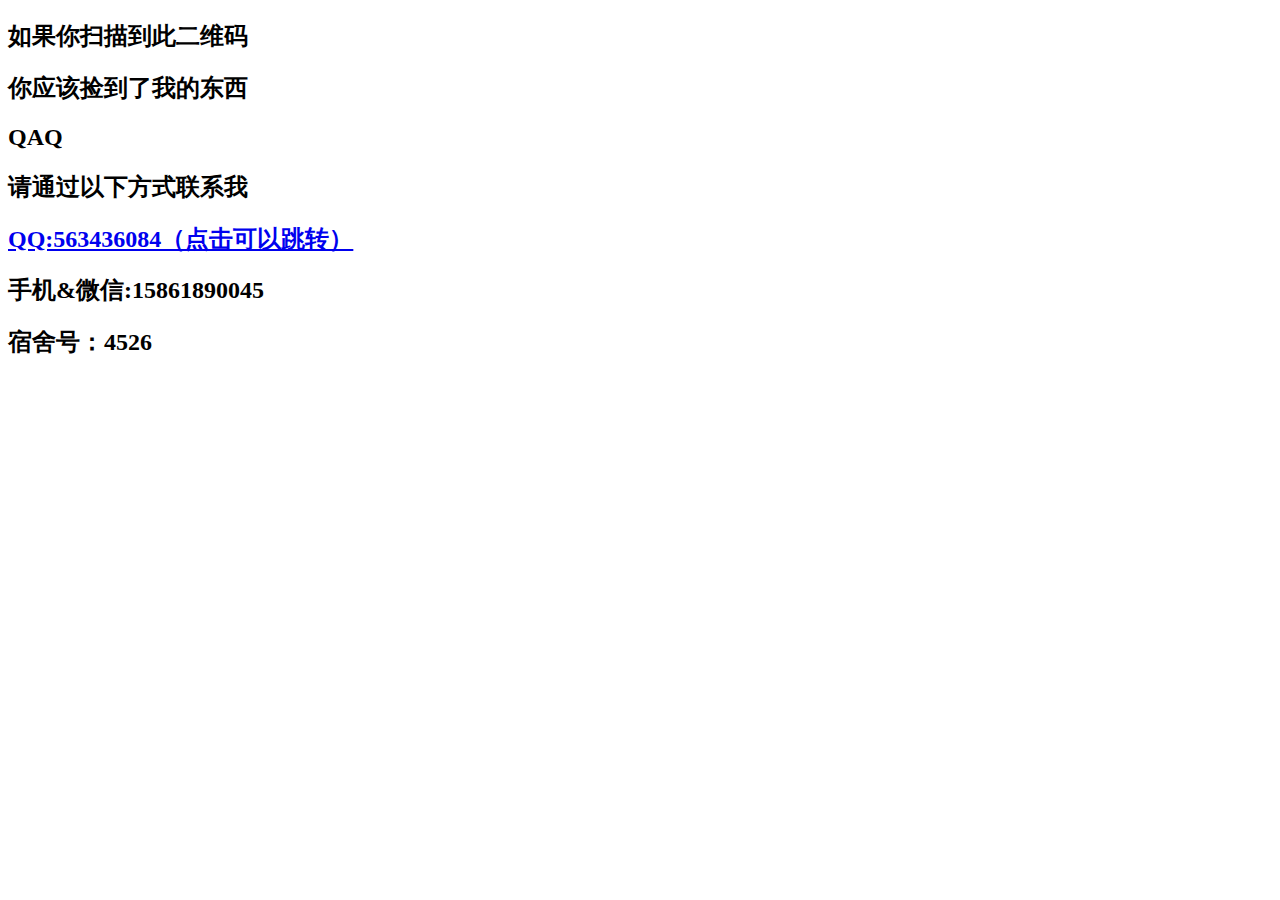
==== lost.html @ 89c96766 "Add files via upload" ====
<!doctype html>
<html>
<head>
<meta charset="utf-8">
<title>lost</title>


</head>

<body>
<h2>如果你扫描到此二维码</h2>
<h2>你应该捡到了我的东西</h2>
<h2>QAQ</h2>
<h2>请通过以下方式联系我</h2>
<h2><a href="http://wpa.qq.com/msgrd?v=3&uin=563436084&site=qq&menu=yes"  target="opentype">QQ:563436084（点击可以跳转）</a></h2><h2>手机&微信:15861890045</h2>
<h2>宿舍号：4526</h2>
</body>
</html>
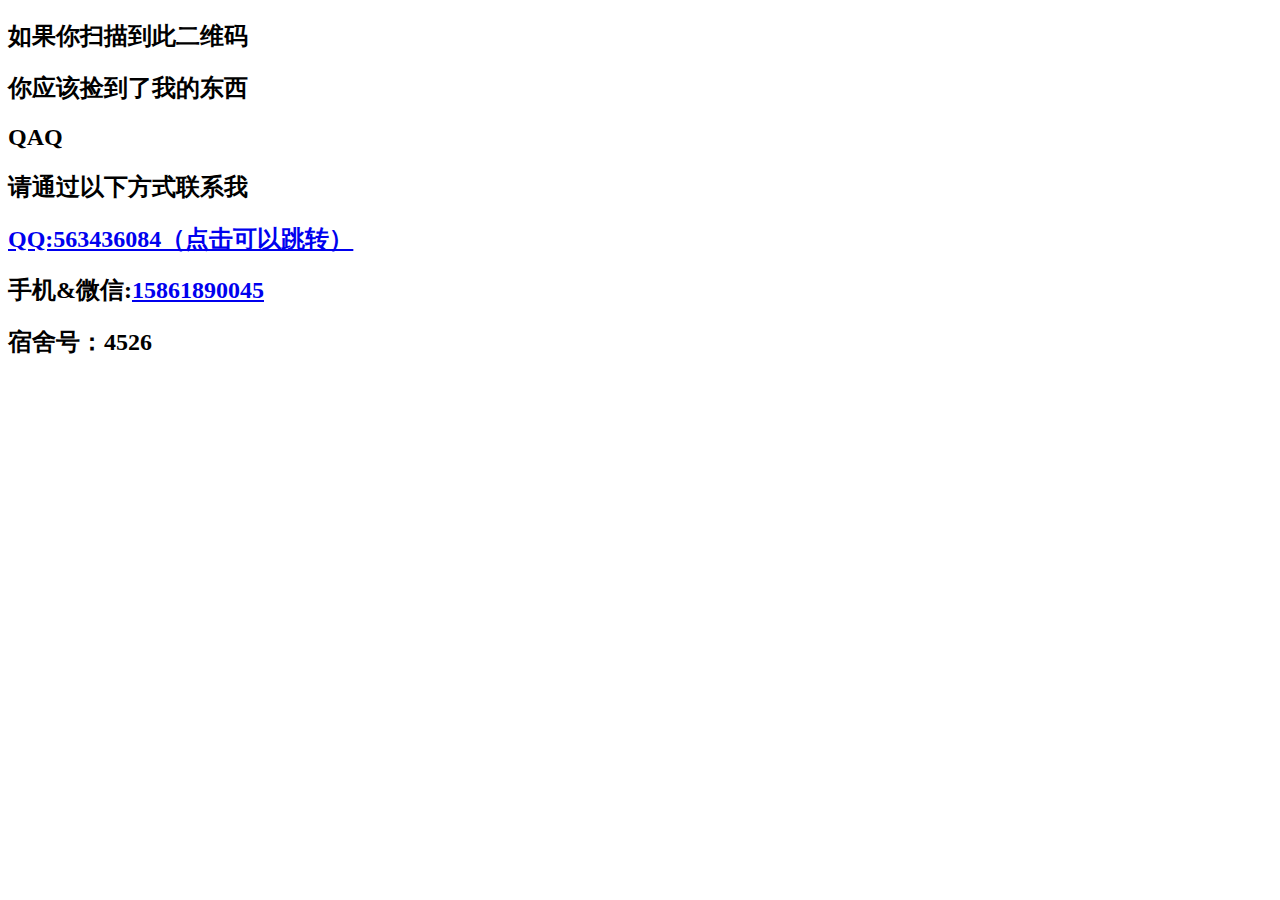
==== commit d6dd17a4: "Update lost.html" ====
--- a/lost.html
+++ b/lost.html
@@ -2,9 +2,9 @@
 <html>
 <head>
 <meta charset="utf-8">
-<title>lost</title>
+<title>失物の标签</title>
 
-
+<meta content="width=device-width, initial-scale=1.0, maximum-scale=1.0, user-scalable=0" name="viewport">
 </head>
 
 <body>
@@ -12,7 +12,8 @@
 <h2>你应该捡到了我的东西</h2>
 <h2>QAQ</h2>
 <h2>请通过以下方式联系我</h2>
-<h2><a href="http://wpa.qq.com/msgrd?v=3&uin=563436084&site=qq&menu=yes"  target="opentype">QQ:563436084（点击可以跳转）</a></h2><h2>手机&微信:15861890045</h2>
+<h2><a href="http://wpa.qq.com/msgrd?v=3&uin=563436084&site=qq&menu=yes"  target="opentype">QQ:563436084（点击可以跳转）</a></h2>
+<h2>手机&微信:<a href="tel:15861890045">15861890045</a></h2>
 <h2>宿舍号：4526</h2>
 </body>
 </html>
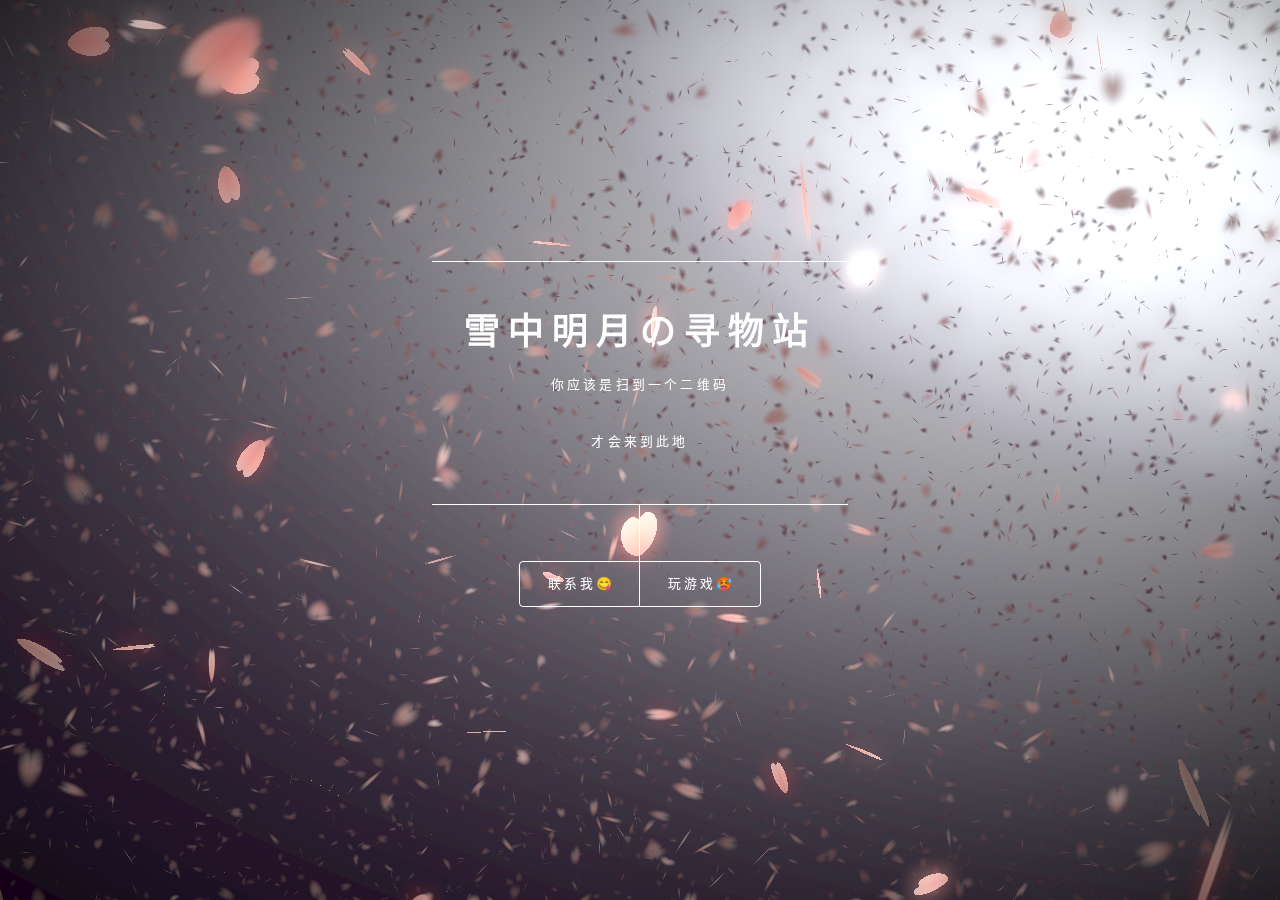
==== commit 50a5caf2: "Add files via upload" ====
--- a/lost.html
+++ b/lost.html
@@ -1,19 +1,1174 @@
-<!doctype html>
-<html>
-<head>
-<meta charset="utf-8">
-<title>失物の标签</title>
-
-<meta content="width=device-width, initial-scale=1.0, maximum-scale=1.0, user-scalable=0" name="viewport">
+<!DOCTYPE html>
+<html lang="zh-CN">
+<head><meta http-equiv="Content-Type" content="text/html; charset=UTF-8">
+    <title>雪中明月の寻物站</title>
+    <meta name="description" content="来看花">
+    
+    <meta http-equiv="content-language" content="zh-cn">
+    <link rel="shortcut icon" href="https://juzi.tg88.xyz/favicon.ico">
+    <meta name="viewport" content="width=device-width, initial-scale=1, user-scalable=no">
+    <link rel="stylesheet" href="./css/main.css">
+    <noscript>
+        <link rel="stylesheet" href="/assets/main/css/noscript.css"/>
+    </noscript>
 </head>
-
-<body>
-<h2>如果你扫描到此二维码</h2>
-<h2>你应该捡到了我的东西</h2>
-<h2>QAQ</h2>
-<h2>请通过以下方式联系我</h2>
-<h2><a href="http://wpa.qq.com/msgrd?v=3&uin=563436084&site=qq&menu=yes"  target="opentype">QQ:563436084（点击可以跳转）</a></h2>
-<h2>手机&微信:<a href="tel:15861890045">15861890045</a></h2>
-<h2>宿舍号：4526</h2>
-</body>
-</html>
+<body class="">
+<!-- Wrapper -->
+<div id="wrapper">
+    <!-- Header -->
+    <header id="header">
+        <div class="content">
+            <div class="inner">
+                <h1>雪中明月の寻物站</h1>
+                <p>你应该是扫到一个二维码</p>
+                <p>才会来到此地</p>
+            </div>
+        </div>
+        <nav class="use-middle">
+            <ul>
+                <li><a target="_blank" href="lost_2.html">联系我😋</a></li>
+                <li class="is-middle"><a target="_blank" href="https://paimon.xn--fiqz59cpva341l.ml/">玩游戏🥵</a></li>
+                            </ul>
+        </nav>
+    </header>
+    <!-- Footer -->
+    <footer id="footer">
+</div>
+<canvas id="sakura" style="z-index: 2;
+    position: fixed;
+    left: 0;
+    top: 0;
+    height: 100vh;
+    width: 100vw;" width="1536" height="714">
+</canvas>
+<!-- BG -->
+<!-- <div id="bg"> -->
+<!-- Scripts -->
+<script src="./js/jquery.min.js"></script>
+<script src="./js/browser.min.js"></script>
+<script src="./js/breakpoints.min.js"></script>
+<script src="./js/util.js"></script>
+<script src="./js/main.js"></script>
+<style>canvas {
+        padding: 0;
+        margin: 0;
+    }</style>
+<!-- sakura shader -->
+<script id="sakura_point_vsh" type="x-shader/x_vertex">
+uniform mat4 uProjection;
+uniform mat4 uModelview;
+uniform vec3 uResolution;
+uniform vec3 uOffset;
+uniform vec3 uDOF;  //x:focus distance, y:focus radius, z:max radius
+uniform vec3 uFade; //x:start distance, y:half distance, z:near fade start
+
+attribute vec3 aPosition;
+attribute vec3 aEuler;
+attribute vec2 aMisc; //x:size, y:fade
+
+varying vec3 pposition;
+varying float psize;
+varying float palpha;
+varying float pdist;
+
+//varying mat3 rotMat;
+varying vec3 normX;
+varying vec3 normY;
+varying vec3 normZ;
+varying vec3 normal;
+
+varying float diffuse;
+varying float specular;
+varying float rstop;
+varying float distancefade;
+
+void main(void) {
+    // Projection is based on vertical angle
+    vec4 pos = uModelview * vec4(aPosition + uOffset, 1.0);
+    gl_Position = uProjection * pos;
+    gl_PointSize = aMisc.x * uProjection[1][1] / -pos.z * uResolution.y * 0.5;
+
+    pposition = pos.xyz;
+    psize = aMisc.x;
+    pdist = length(pos.xyz);
+    palpha = smoothstep(0.0, 1.0, (pdist - 0.1) / uFade.z);
+
+    vec3 elrsn = sin(aEuler);
+    vec3 elrcs = cos(aEuler);
+    mat3 rotx = mat3(
+        1.0, 0.0, 0.0,
+        0.0, elrcs.x, elrsn.x,
+        0.0, -elrsn.x, elrcs.x
+    );
+    mat3 roty = mat3(
+        elrcs.y, 0.0, -elrsn.y,
+        0.0, 1.0, 0.0,
+        elrsn.y, 0.0, elrcs.y
+    );
+    mat3 rotz = mat3(
+        elrcs.z, elrsn.z, 0.0,
+        -elrsn.z, elrcs.z, 0.0,
+        0.0, 0.0, 1.0
+    );
+    mat3 rotmat = rotx * roty * rotz;
+    normal = rotmat[2];
+
+    mat3 trrotm = mat3(
+        rotmat[0][0], rotmat[1][0], rotmat[2][0],
+        rotmat[0][1], rotmat[1][1], rotmat[2][1],
+        rotmat[0][2], rotmat[1][2], rotmat[2][2]
+    );
+    normX = trrotm[0];
+    normY = trrotm[1];
+    normZ = trrotm[2];
+
+    const vec3 lit = vec3(0.6917144638660746, 0.6917144638660746, -0.20751433915982237);
+
+    float tmpdfs = dot(lit, normal);
+    if(tmpdfs < 0.0) {
+        normal = -normal;
+        tmpdfs = dot(lit, normal);
+    }
+    diffuse = 0.4 + tmpdfs;
+
+    vec3 eyev = normalize(-pos.xyz);
+    if(dot(eyev, normal) > 0.0) {
+        vec3 hv = normalize(eyev + lit);
+        specular = pow(max(dot(hv, normal), 0.0), 20.0);
+    }
+    else {
+        specular = 0.0;
+    }
+
+    rstop = clamp((abs(pdist - uDOF.x) - uDOF.y) / uDOF.z, 0.0, 1.0);
+    rstop = pow(rstop, 0.5);
+    //-0.69315 = ln(0.5)
+    distancefade = min(1.0, exp((uFade.x - pdist) * 0.69315 / uFade.y));
+}
+
+</script>
+<script id="sakura_point_fsh" type="x-shader/x_fragment">
+#ifdef GL_ES
+//precision mediump float;
+precision highp float;
+#endif
+
+uniform vec3 uDOF;  //x:focus distance, y:focus radius, z:max radius
+uniform vec3 uFade; //x:start distance, y:half distance, z:near fade start
+
+const vec3 fadeCol = vec3(0.08, 0.03, 0.06);
+
+varying vec3 pposition;
+varying float psize;
+varying float palpha;
+varying float pdist;
+
+//varying mat3 rotMat;
+varying vec3 normX;
+varying vec3 normY;
+varying vec3 normZ;
+varying vec3 normal;
+
+varying float diffuse;
+varying float specular;
+varying float rstop;
+varying float distancefade;
+
+float ellipse(vec2 p, vec2 o, vec2 r) {
+    vec2 lp = (p - o) / r;
+    return length(lp) - 1.0;
+}
+
+void main(void) {
+    vec3 p = vec3(gl_PointCoord - vec2(0.5, 0.5), 0.0) * 2.0;
+    vec3 d = vec3(0.0, 0.0, -1.0);
+    float nd = normZ.z; //dot(-normZ, d);
+    if(abs(nd) < 0.0001) discard;
+
+    float np = dot(normZ, p);
+    vec3 tp = p + d * np / nd;
+    vec2 coord = vec2(dot(normX, tp), dot(normY, tp));
+
+    //angle = 15 degree
+    const float flwrsn = 0.258819045102521;
+    const float flwrcs = 0.965925826289068;
+    mat2 flwrm = mat2(flwrcs, -flwrsn, flwrsn, flwrcs);
+    vec2 flwrp = vec2(abs(coord.x), coord.y) * flwrm;
+
+    float r;
+    if(flwrp.x < 0.0) {
+        r = ellipse(flwrp, vec2(0.065, 0.024) * 0.5, vec2(0.36, 0.96) * 0.5);
+    }
+    else {
+        r = ellipse(flwrp, vec2(0.065, 0.024) * 0.5, vec2(0.58, 0.96) * 0.5);
+    }
+
+    if(r > rstop) discard;
+
+    vec3 col = mix(vec3(1.0, 0.8, 0.75), vec3(1.0, 0.9, 0.87), r);
+    float grady = mix(0.0, 1.0, pow(coord.y * 0.5 + 0.5, 0.35));
+    col *= vec3(1.0, grady, grady);
+    col *= mix(0.8, 1.0, pow(abs(coord.x), 0.3));
+    col = col * diffuse + specular;
+
+    col = mix(fadeCol, col, distancefade);
+
+    float alpha = (rstop > 0.001)? (0.5 - r / (rstop * 2.0)) : 1.0;
+    alpha = smoothstep(0.0, 1.0, alpha) * palpha;
+
+    gl_FragColor = vec4(col * 0.5, alpha);
+}
+
+</script>
+<!-- effects -->
+<script id="fx_common_vsh" type="x-shader/x_vertex">
+uniform vec3 uResolution;
+attribute vec2 aPosition;
+
+varying vec2 texCoord;
+varying vec2 screenCoord;
+
+void main(void) {
+    gl_Position = vec4(aPosition, 0.0, 1.0);
+    texCoord = aPosition.xy * 0.5 + vec2(0.5, 0.5);
+    screenCoord = aPosition.xy * vec2(uResolution.z, 1.0);
+}
+</script>
+<script id="bg_fsh" type="x-shader/x_fragment">
+#ifdef GL_ES
+//precision mediump float;
+precision highp float;
+#endif
+
+uniform vec2 uTimes;
+
+varying vec2 texCoord;
+varying vec2 screenCoord;
+
+void main(void) {
+    vec3 col;
+    float c;
+    vec2 tmpv = texCoord * vec2(0.8, 1.0) - vec2(0.95, 1.0);
+    c = exp(-pow(length(tmpv) * 1.8, 2.0));
+    col = mix(vec3(0.02, 0.0, 0.03), vec3(0.96, 0.98, 1.0) * 1.5, c);
+    gl_FragColor = vec4(col * 0.5, 1.0);
+}
+</script>
+<script id="fx_brightbuf_fsh" type="x-shader/x_fragment">
+#ifdef GL_ES
+//precision mediump float;
+precision highp float;
+#endif
+uniform sampler2D uSrc;
+uniform vec2 uDelta;
+
+varying vec2 texCoord;
+varying vec2 screenCoord;
+
+void main(void) {
+    vec4 col = texture2D(uSrc, texCoord);
+    gl_FragColor = vec4(col.rgb * 2.0 - vec3(0.5), 1.0);
+}
+</script>
+<script id="fx_dirblur_r4_fsh" type="x-shader/x_fragment">
+#ifdef GL_ES
+//precision mediump float;
+precision highp float;
+#endif
+uniform sampler2D uSrc;
+uniform vec2 uDelta;
+uniform vec4 uBlurDir; //dir(x, y), stride(z, w)
+
+varying vec2 texCoord;
+varying vec2 screenCoord;
+
+void main(void) {
+    vec4 col = texture2D(uSrc, texCoord);
+    col = col + texture2D(uSrc, texCoord + uBlurDir.xy * uDelta);
+    col = col + texture2D(uSrc, texCoord - uBlurDir.xy * uDelta);
+    col = col + texture2D(uSrc, texCoord + (uBlurDir.xy + uBlurDir.zw) * uDelta);
+    col = col + texture2D(uSrc, texCoord - (uBlurDir.xy + uBlurDir.zw) * uDelta);
+    gl_FragColor = col / 5.0;
+}
+
+</script>
+<!-- effect fragment shader template -->
+<script id="fx_common_fsh" type="x-shader/x_fragment">
+#ifdef GL_ES
+//precision mediump float;
+precision highp float;
+#endif
+uniform sampler2D uSrc;
+uniform vec2 uDelta;
+
+varying vec2 texCoord;
+varying vec2 screenCoord;
+
+void main(void) {
+    gl_FragColor = texture2D(uSrc, texCoord);
+}
+</script>
+<!-- post processing -->
+<script id="pp_final_vsh" type="x-shader/x_vertex">
+uniform vec3 uResolution;
+attribute vec2 aPosition;
+varying vec2 texCoord;
+varying vec2 screenCoord;
+void main(void) {
+    gl_Position = vec4(aPosition, 0.0, 1.0);
+    texCoord = aPosition.xy * 0.5 + vec2(0.5, 0.5);
+    screenCoord = aPosition.xy * vec2(uResolution.z, 1.0);
+}
+</script>
+<script id="pp_final_fsh" type="x-shader/x_fragment">
+#ifdef GL_ES
+//precision mediump float;
+precision highp float;
+#endif
+uniform sampler2D uSrc;
+uniform sampler2D uBloom;
+uniform vec2 uDelta;
+varying vec2 texCoord;
+varying vec2 screenCoord;
+void main(void) {
+    vec4 srccol = texture2D(uSrc, texCoord) * 2.0;
+    vec4 bloomcol = texture2D(uBloom, texCoord);
+    vec4 col;
+    col = srccol + bloomcol * (vec4(1.0) + srccol);
+    col *= smoothstep(1.0, 0.0, pow(length((texCoord - vec2(0.5)) * 2.0), 1.2) * 0.5);
+    col = pow(col, vec4(0.45454545454545)); //(1.0 / 2.2)
+
+    gl_FragColor = vec4(col.rgb, 1.0);
+    gl_FragColor.a = 1.0;
+}
+</script>
+<script>
+    $(function () {
+        $.ajax({
+            url: "https://v1.hitokoto.cn/?encode=json",
+            success: function (data) {
+                $('#hitokoto').text(data.hitokoto);
+            }
+        });
+    });
+
+    // Utilities
+    var Vector3 = {};
+    var Matrix44 = {};
+    Vector3.create = function (x, y, z) {
+        return {'x': x, 'y': y, 'z': z};
+    };
+    Vector3.dot = function (v0, v1) {
+        return v0.x * v1.x + v0.y * v1.y + v0.z * v1.z;
+    };
+    Vector3.cross = function (v, v0, v1) {
+        v.x = v0.y * v1.z - v0.z * v1.y;
+        v.y = v0.z * v1.x - v0.x * v1.z;
+        v.z = v0.x * v1.y - v0.y * v1.x;
+    };
+    Vector3.normalize = function (v) {
+        var l = v.x * v.x + v.y * v.y + v.z * v.z;
+        if (l > 0.00001) {
+            l = 1.0 / Math.sqrt(l);
+            v.x *= l;
+            v.y *= l;
+            v.z *= l;
+        }
+    };
+    Vector3.arrayForm = function (v) {
+        if (v.array) {
+            v.array[0] = v.x;
+            v.array[1] = v.y;
+            v.array[2] = v.z;
+        } else {
+            v.array = new Float32Array([v.x, v.y, v.z]);
+        }
+        return v.array;
+    };
+    Matrix44.createIdentity = function () {
+        return new Float32Array([1.0, 0.0, 0.0, 0.0, 0.0, 1.0, 0.0, 0.0, 0.0, 0.0, 1.0, 0.0, 0.0, 0.0, 0.0, 1.0]);
+    };
+    Matrix44.loadProjection = function (m, aspect, vdeg, near, far) {
+        var h = near * Math.tan(vdeg * Math.PI / 180.0 * 0.5) * 2.0;
+        var w = h * aspect;
+
+        m[0] = 2.0 * near / w;
+        m[1] = 0.0;
+        m[2] = 0.0;
+        m[3] = 0.0;
+
+        m[4] = 0.0;
+        m[5] = 2.0 * near / h;
+        m[6] = 0.0;
+        m[7] = 0.0;
+
+        m[8] = 0.0;
+        m[9] = 0.0;
+        m[10] = -(far + near) / (far - near);
+        m[11] = -1.0;
+
+        m[12] = 0.0;
+        m[13] = 0.0;
+        m[14] = -2.0 * far * near / (far - near);
+        m[15] = 0.0;
+    };
+    Matrix44.loadLookAt = function (m, vpos, vlook, vup) {
+        var frontv = Vector3.create(vpos.x - vlook.x, vpos.y - vlook.y, vpos.z - vlook.z);
+        Vector3.normalize(frontv);
+        var sidev = Vector3.create(1.0, 0.0, 0.0);
+        Vector3.cross(sidev, vup, frontv);
+        Vector3.normalize(sidev);
+        var topv = Vector3.create(1.0, 0.0, 0.0);
+        Vector3.cross(topv, frontv, sidev);
+        Vector3.normalize(topv);
+
+        m[0] = sidev.x;
+        m[1] = topv.x;
+        m[2] = frontv.x;
+        m[3] = 0.0;
+
+        m[4] = sidev.y;
+        m[5] = topv.y;
+        m[6] = frontv.y;
+        m[7] = 0.0;
+
+        m[8] = sidev.z;
+        m[9] = topv.z;
+        m[10] = frontv.z;
+        m[11] = 0.0;
+
+        m[12] = -(vpos.x * m[0] + vpos.y * m[4] + vpos.z * m[8]);
+        m[13] = -(vpos.x * m[1] + vpos.y * m[5] + vpos.z * m[9]);
+        m[14] = -(vpos.x * m[2] + vpos.y * m[6] + vpos.z * m[10]);
+        m[15] = 1.0;
+    };
+
+    //
+    var timeInfo = {
+        'start': 0, 'prev': 0, // Date
+        'delta': 0, 'elapsed': 0 // Number(sec)
+    };
+
+    //
+    var gl;
+    var renderSpec = {
+        'width': 0,
+        'height': 0,
+        'aspect': 1,
+        'array': new Float32Array(3),
+        'halfWidth': 0,
+        'halfHeight': 0,
+        'halfArray': new Float32Array(3)
+        // and some render targets. see setViewport()
+    };
+    renderSpec.setSize = function (w, h) {
+        renderSpec.width = w;
+        renderSpec.height = h;
+        renderSpec.aspect = renderSpec.width / renderSpec.height;
+        renderSpec.array[0] = renderSpec.width;
+        renderSpec.array[1] = renderSpec.height;
+        renderSpec.array[2] = renderSpec.aspect;
+
+        renderSpec.halfWidth = Math.floor(w / 2);
+        renderSpec.halfHeight = Math.floor(h / 2);
+        renderSpec.halfArray[0] = renderSpec.halfWidth;
+        renderSpec.halfArray[1] = renderSpec.halfHeight;
+        renderSpec.halfArray[2] = renderSpec.halfWidth / renderSpec.halfHeight;
+    };
+
+    function deleteRenderTarget(rt) {
+        gl.deleteFramebuffer(rt.frameBuffer);
+        gl.deleteRenderbuffer(rt.renderBuffer);
+        gl.deleteTexture(rt.texture);
+    }
+
+    function createRenderTarget(w, h) {
+        var ret = {
+            'width': w,
+            'height': h,
+            'sizeArray': new Float32Array([w, h, w / h]),
+            'dtxArray': new Float32Array([1.0 / w, 1.0 / h])
+        };
+        ret.frameBuffer = gl.createFramebuffer();
+        ret.renderBuffer = gl.createRenderbuffer();
+        ret.texture = gl.createTexture();
+
+        gl.bindTexture(gl.TEXTURE_2D, ret.texture);
+        gl.texImage2D(gl.TEXTURE_2D, 0, gl.RGBA, w, h, 0, gl.RGBA, gl.UNSIGNED_BYTE, null);
+        gl.texParameteri(gl.TEXTURE_2D, gl.TEXTURE_WRAP_S, gl.CLAMP_TO_EDGE);
+        gl.texParameteri(gl.TEXTURE_2D, gl.TEXTURE_WRAP_T, gl.CLAMP_TO_EDGE);
+        gl.texParameteri(gl.TEXTURE_2D, gl.TEXTURE_MAG_FILTER, gl.LINEAR);
+        gl.texParameteri(gl.TEXTURE_2D, gl.TEXTURE_MIN_FILTER, gl.LINEAR);
+
+        gl.bindFramebuffer(gl.FRAMEBUFFER, ret.frameBuffer);
+        gl.framebufferTexture2D(gl.FRAMEBUFFER, gl.COLOR_ATTACHMENT0, gl.TEXTURE_2D, ret.texture, 0);
+
+        gl.bindRenderbuffer(gl.RENDERBUFFER, ret.renderBuffer);
+        gl.renderbufferStorage(gl.RENDERBUFFER, gl.DEPTH_COMPONENT16, w, h);
+        gl.framebufferRenderbuffer(gl.FRAMEBUFFER, gl.DEPTH_ATTACHMENT, gl.RENDERBUFFER, ret.renderBuffer);
+
+        gl.bindTexture(gl.TEXTURE_2D, null);
+        gl.bindRenderbuffer(gl.RENDERBUFFER, null);
+        gl.bindFramebuffer(gl.FRAMEBUFFER, null);
+
+        return ret;
+    }
+
+    function compileShader(shtype, shsrc) {
+        var retsh = gl.createShader(shtype);
+
+        gl.shaderSource(retsh, shsrc);
+        gl.compileShader(retsh);
+
+        if (!gl.getShaderParameter(retsh, gl.COMPILE_STATUS)) {
+            var errlog = gl.getShaderInfoLog(retsh);
+            gl.deleteShader(retsh);
+            console.error(errlog);
+            return null;
+        }
+        return retsh;
+    }
+
+    function createShader(vtxsrc, frgsrc, uniformlist, attrlist) {
+        var vsh = compileShader(gl.VERTEX_SHADER, vtxsrc);
+        var fsh = compileShader(gl.FRAGMENT_SHADER, frgsrc);
+
+        if (vsh == null || fsh == null) {
+            return null;
+        }
+
+        var prog = gl.createProgram();
+        gl.attachShader(prog, vsh);
+        gl.attachShader(prog, fsh);
+
+        gl.deleteShader(vsh);
+        gl.deleteShader(fsh);
+
+        gl.linkProgram(prog);
+        if (!gl.getProgramParameter(prog, gl.LINK_STATUS)) {
+            var errlog = gl.getProgramInfoLog(prog);
+            console.error(errlog);
+            return null;
+        }
+
+        if (uniformlist) {
+            prog.uniforms = {};
+            for (var i = 0; i < uniformlist.length; i++) {
+                prog.uniforms[uniformlist[i]] = gl.getUniformLocation(prog, uniformlist[i]);
+            }
+        }
+
+        if (attrlist) {
+            prog.attributes = {};
+            for (var i = 0; i < attrlist.length; i++) {
+                var attr = attrlist[i];
+                prog.attributes[attr] = gl.getAttribLocation(prog, attr);
+            }
+        }
+
+        return prog;
+    }
+
+    function useShader(prog) {
+        gl.useProgram(prog);
+        for (var attr in prog.attributes) {
+            gl.enableVertexAttribArray(prog.attributes[attr]);
+            ;
+        }
+    }
+
+    function unuseShader(prog) {
+        for (var attr in prog.attributes) {
+            gl.disableVertexAttribArray(prog.attributes[attr]);
+            ;
+        }
+        gl.useProgram(null);
+    }
+
+    /////
+    var projection = {
+        'angle': 60,
+        'nearfar': new Float32Array([0.1, 100.0]),
+        'matrix': Matrix44.createIdentity()
+    };
+    var camera = {
+        'position': Vector3.create(0, 0, 100),
+        'lookat': Vector3.create(0, 0, 0),
+        'up': Vector3.create(0, 1, 0),
+        'dof': Vector3.create(10.0, 4.0, 8.0),
+        'matrix': Matrix44.createIdentity()
+    };
+
+    var pointFlower = {};
+    var meshFlower = {};
+    var sceneStandBy = false;
+
+    var BlossomParticle = function () {
+        this.velocity = new Array(3);
+        this.rotation = new Array(3);
+        this.position = new Array(3);
+        this.euler = new Array(3);
+        this.size = 1.0;
+        this.alpha = 1.0;
+        this.zkey = 0.0;
+    };
+
+    BlossomParticle.prototype.setVelocity = function (vx, vy, vz) {
+        this.velocity[0] = vx;
+        this.velocity[1] = vy;
+        this.velocity[2] = vz;
+    };
+
+    BlossomParticle.prototype.setRotation = function (rx, ry, rz) {
+        this.rotation[0] = rx;
+        this.rotation[1] = ry;
+        this.rotation[2] = rz;
+    };
+
+    BlossomParticle.prototype.setPosition = function (nx, ny, nz) {
+        this.position[0] = nx;
+        this.position[1] = ny;
+        this.position[2] = nz;
+    };
+
+    BlossomParticle.prototype.setEulerAngles = function (rx, ry, rz) {
+        this.euler[0] = rx;
+        this.euler[1] = ry;
+        this.euler[2] = rz;
+    };
+
+    BlossomParticle.prototype.setSize = function (s) {
+        this.size = s;
+    };
+
+    BlossomParticle.prototype.update = function (dt, et) {
+        this.position[0] += this.velocity[0] * dt;
+        this.position[1] += this.velocity[1] * dt;
+        this.position[2] += this.velocity[2] * dt;
+
+        this.euler[0] += this.rotation[0] * dt;
+        this.euler[1] += this.rotation[1] * dt;
+        this.euler[2] += this.rotation[2] * dt;
+    };
+
+    function createPointFlowers() {
+        // get point sizes
+        var prm = gl.getParameter(gl.ALIASED_POINT_SIZE_RANGE);
+        renderSpec.pointSize = {'min': prm[0], 'max': prm[1]};
+
+        var vtxsrc = document.getElementById("sakura_point_vsh").textContent;
+        var frgsrc = document.getElementById("sakura_point_fsh").textContent;
+
+        pointFlower.program = createShader(
+            vtxsrc, frgsrc,
+            ['uProjection', 'uModelview', 'uResolution', 'uOffset', 'uDOF', 'uFade'],
+            ['aPosition', 'aEuler', 'aMisc']
+        );
+
+        useShader(pointFlower.program);
+        pointFlower.offset = new Float32Array([0.0, 0.0, 0.0]);
+        pointFlower.fader = Vector3.create(0.0, 10.0, 0.0);
+
+        // paramerters: velocity[3], rotate[3]
+        pointFlower.numFlowers = 1600;
+        pointFlower.particles = new Array(pointFlower.numFlowers);
+        // vertex attributes {position[3], euler_xyz[3], size[1]}
+        pointFlower.dataArray = new Float32Array(pointFlower.numFlowers * (3 + 3 + 2));
+        pointFlower.positionArrayOffset = 0;
+        pointFlower.eulerArrayOffset = pointFlower.numFlowers * 3;
+        pointFlower.miscArrayOffset = pointFlower.numFlowers * 6;
+
+        pointFlower.buffer = gl.createBuffer();
+        gl.bindBuffer(gl.ARRAY_BUFFER, pointFlower.buffer);
+        gl.bufferData(gl.ARRAY_BUFFER, pointFlower.dataArray, gl.DYNAMIC_DRAW);
+        gl.bindBuffer(gl.ARRAY_BUFFER, null);
+
+        unuseShader(pointFlower.program);
+
+        for (var i = 0; i < pointFlower.numFlowers; i++) {
+            pointFlower.particles[i] = new BlossomParticle();
+        }
+    }
+
+    function initPointFlowers() {
+        //area
+        pointFlower.area = Vector3.create(20.0, 20.0, 20.0);
+        pointFlower.area.x = pointFlower.area.y * renderSpec.aspect;
+
+        pointFlower.fader.x = 10.0; //env fade start
+        pointFlower.fader.y = pointFlower.area.z; //env fade half
+        pointFlower.fader.z = 0.1;  //near fade start
+
+        //particles
+        var PI2 = Math.PI * 2.0;
+        var tmpv3 = Vector3.create(0, 0, 0);
+        var tmpv = 0;
+        var symmetryrand = function () {
+            return (Math.random() * 2.0 - 1.0);
+        };
+        for (var i = 0; i < pointFlower.numFlowers; i++) {
+            var tmpprtcl = pointFlower.particles[i];
+
+            //velocity
+            tmpv3.x = symmetryrand() * 0.3 + 0.8;
+            tmpv3.y = symmetryrand() * 0.2 - 1.0;
+            tmpv3.z = symmetryrand() * 0.3 + 0.5;
+            Vector3.normalize(tmpv3);
+            tmpv = 2.0 + Math.random() * 1.0;
+            tmpprtcl.setVelocity(tmpv3.x * tmpv, tmpv3.y * tmpv, tmpv3.z * tmpv);
+
+            //rotation
+            tmpprtcl.setRotation(
+                symmetryrand() * PI2 * 0.5,
+                symmetryrand() * PI2 * 0.5,
+                symmetryrand() * PI2 * 0.5
+            );
+
+            //position
+            tmpprtcl.setPosition(
+                symmetryrand() * pointFlower.area.x,
+                symmetryrand() * pointFlower.area.y,
+                symmetryrand() * pointFlower.area.z
+            );
+
+            //euler
+            tmpprtcl.setEulerAngles(
+                Math.random() * Math.PI * 2.0,
+                Math.random() * Math.PI * 2.0,
+                Math.random() * Math.PI * 2.0
+            );
+
+            //size
+            tmpprtcl.setSize(0.9 + Math.random() * 0.1);
+        }
+    }
+
+    function renderPointFlowers() {
+        //update
+        var PI2 = Math.PI * 2.0;
+        var limit = [pointFlower.area.x, pointFlower.area.y, pointFlower.area.z];
+        var repeatPos = function (prt, cmp, limit) {
+            if (Math.abs(prt.position[cmp]) - prt.size * 0.5 > limit) {
+                //out of area
+                if (prt.position[cmp] > 0) {
+                    prt.position[cmp] -= limit * 2.0;
+                } else {
+                    prt.position[cmp] += limit * 2.0;
+                }
+            }
+        };
+        var repeatEuler = function (prt, cmp) {
+            prt.euler[cmp] = prt.euler[cmp] % PI2;
+            if (prt.euler[cmp] < 0.0) {
+                prt.euler[cmp] += PI2;
+            }
+        };
+
+        for (var i = 0; i < pointFlower.numFlowers; i++) {
+            var prtcl = pointFlower.particles[i];
+            prtcl.update(timeInfo.delta, timeInfo.elapsed);
+            repeatPos(prtcl, 0, pointFlower.area.x);
+            repeatPos(prtcl, 1, pointFlower.area.y);
+            repeatPos(prtcl, 2, pointFlower.area.z);
+            repeatEuler(prtcl, 0);
+            repeatEuler(prtcl, 1);
+            repeatEuler(prtcl, 2);
+
+            prtcl.alpha = 1.0;//(pointFlower.area.z - prtcl.position[2]) * 0.5;
+
+            prtcl.zkey = (camera.matrix[2] * prtcl.position[0]
+                + camera.matrix[6] * prtcl.position[1]
+                + camera.matrix[10] * prtcl.position[2]
+                + camera.matrix[14]);
+        }
+
+        // sort
+        pointFlower.particles.sort(function (p0, p1) {
+            return p0.zkey - p1.zkey;
+        });
+
+        // update data
+        var ipos = pointFlower.positionArrayOffset;
+        var ieuler = pointFlower.eulerArrayOffset;
+        var imisc = pointFlower.miscArrayOffset;
+        for (var i = 0; i < pointFlower.numFlowers; i++) {
+            var prtcl = pointFlower.particles[i];
+            pointFlower.dataArray[ipos] = prtcl.position[0];
+            pointFlower.dataArray[ipos + 1] = prtcl.position[1];
+            pointFlower.dataArray[ipos + 2] = prtcl.position[2];
+            ipos += 3;
+            pointFlower.dataArray[ieuler] = prtcl.euler[0];
+            pointFlower.dataArray[ieuler + 1] = prtcl.euler[1];
+            pointFlower.dataArray[ieuler + 2] = prtcl.euler[2];
+            ieuler += 3;
+            pointFlower.dataArray[imisc] = prtcl.size;
+            pointFlower.dataArray[imisc + 1] = prtcl.alpha;
+            imisc += 2;
+        }
+
+        //draw
+        gl.enable(gl.BLEND);
+        //gl.disable(gl.DEPTH_TEST);
+        gl.blendFunc(gl.SRC_ALPHA, gl.ONE_MINUS_SRC_ALPHA);
+
+        var prog = pointFlower.program;
+        useShader(prog);
+
+        gl.uniformMatrix4fv(prog.uniforms.uProjection, false, projection.matrix);
+        gl.uniformMatrix4fv(prog.uniforms.uModelview, false, camera.matrix);
+        gl.uniform3fv(prog.uniforms.uResolution, renderSpec.array);
+        gl.uniform3fv(prog.uniforms.uDOF, Vector3.arrayForm(camera.dof));
+        gl.uniform3fv(prog.uniforms.uFade, Vector3.arrayForm(pointFlower.fader));
+
+        gl.bindBuffer(gl.ARRAY_BUFFER, pointFlower.buffer);
+        gl.bufferData(gl.ARRAY_BUFFER, pointFlower.dataArray, gl.DYNAMIC_DRAW);
+
+        gl.vertexAttribPointer(prog.attributes.aPosition, 3, gl.FLOAT, false, 0, pointFlower.positionArrayOffset * Float32Array.BYTES_PER_ELEMENT);
+        gl.vertexAttribPointer(prog.attributes.aEuler, 3, gl.FLOAT, false, 0, pointFlower.eulerArrayOffset * Float32Array.BYTES_PER_ELEMENT);
+        gl.vertexAttribPointer(prog.attributes.aMisc, 2, gl.FLOAT, false, 0, pointFlower.miscArrayOffset * Float32Array.BYTES_PER_ELEMENT);
+
+        // doubler
+        for (var i = 1; i < 2; i++) {
+            var zpos = i * -2.0;
+            pointFlower.offset[0] = pointFlower.area.x * -1.0;
+            pointFlower.offset[1] = pointFlower.area.y * -1.0;
+            pointFlower.offset[2] = pointFlower.area.z * zpos;
+            gl.uniform3fv(prog.uniforms.uOffset, pointFlower.offset);
+            gl.drawArrays(gl.POINT, 0, pointFlower.numFlowers);
+
+            pointFlower.offset[0] = pointFlower.area.x * -1.0;
+            pointFlower.offset[1] = pointFlower.area.y * 1.0;
+            pointFlower.offset[2] = pointFlower.area.z * zpos;
+            gl.uniform3fv(prog.uniforms.uOffset, pointFlower.offset);
+            gl.drawArrays(gl.POINT, 0, pointFlower.numFlowers);
+
+            pointFlower.offset[0] = pointFlower.area.x * 1.0;
+            pointFlower.offset[1] = pointFlower.area.y * -1.0;
+            pointFlower.offset[2] = pointFlower.area.z * zpos;
+            gl.uniform3fv(prog.uniforms.uOffset, pointFlower.offset);
+            gl.drawArrays(gl.POINT, 0, pointFlower.numFlowers);
+
+            pointFlower.offset[0] = pointFlower.area.x * 1.0;
+            pointFlower.offset[1] = pointFlower.area.y * 1.0;
+            pointFlower.offset[2] = pointFlower.area.z * zpos;
+            gl.uniform3fv(prog.uniforms.uOffset, pointFlower.offset);
+            gl.drawArrays(gl.POINT, 0, pointFlower.numFlowers);
+        }
+
+        //main
+        pointFlower.offset[0] = 0.0;
+        pointFlower.offset[1] = 0.0;
+        pointFlower.offset[2] = 0.0;
+        gl.uniform3fv(prog.uniforms.uOffset, pointFlower.offset);
+        gl.drawArrays(gl.POINT, 0, pointFlower.numFlowers);
+
+        gl.bindBuffer(gl.ARRAY_BUFFER, null);
+        unuseShader(prog);
+
+        gl.enable(gl.DEPTH_TEST);
+        gl.disable(gl.BLEND);
+    }
+
+    // effects
+    //common util
+    function createEffectProgram(vtxsrc, frgsrc, exunifs, exattrs) {
+        var ret = {};
+        var unifs = ['uResolution', 'uSrc', 'uDelta'];
+        if (exunifs) {
+            unifs = unifs.concat(exunifs);
+        }
+        var attrs = ['aPosition'];
+        if (exattrs) {
+            attrs = attrs.concat(exattrs);
+        }
+
+        ret.program = createShader(vtxsrc, frgsrc, unifs, attrs);
+        useShader(ret.program);
+
+        ret.dataArray = new Float32Array([
+            -1.0, -1.0,
+            1.0, -1.0,
+            -1.0, 1.0,
+            1.0, 1.0
+        ]);
+        ret.buffer = gl.createBuffer();
+        gl.bindBuffer(gl.ARRAY_BUFFER, ret.buffer);
+        gl.bufferData(gl.ARRAY_BUFFER, ret.dataArray, gl.STATIC_DRAW);
+
+        gl.bindBuffer(gl.ARRAY_BUFFER, null);
+        unuseShader(ret.program);
+
+        return ret;
+    }
+
+    // basic usage
+    // useEffect(prog, srctex({'texture':texid, 'dtxArray':(f32)[dtx, dty]})); //basic initialize
+    // gl.uniform**(...); //additional uniforms
+    // drawEffect()
+    // unuseEffect(prog)
+    // TEXTURE0 makes src
+    function useEffect(fxobj, srctex) {
+        var prog = fxobj.program;
+        useShader(prog);
+        gl.uniform3fv(prog.uniforms.uResolution, renderSpec.array);
+
+        if (srctex != null) {
+            gl.uniform2fv(prog.uniforms.uDelta, srctex.dtxArray);
+            gl.uniform1i(prog.uniforms.uSrc, 0);
+
+            gl.activeTexture(gl.TEXTURE0);
+            gl.bindTexture(gl.TEXTURE_2D, srctex.texture);
+        }
+    }
+
+    function drawEffect(fxobj) {
+        gl.bindBuffer(gl.ARRAY_BUFFER, fxobj.buffer);
+        gl.vertexAttribPointer(fxobj.program.attributes.aPosition, 2, gl.FLOAT, false, 0, 0);
+        gl.drawArrays(gl.TRIANGLE_STRIP, 0, 4);
+    }
+
+    function unuseEffect(fxobj) {
+        unuseShader(fxobj.program);
+    }
+
+    var effectLib = {};
+
+    function createEffectLib() {
+
+        var vtxsrc, frgsrc;
+        //common
+        var cmnvtxsrc = document.getElementById("fx_common_vsh").textContent;
+
+        //background
+        frgsrc = document.getElementById("bg_fsh").textContent;
+        effectLib.sceneBg = createEffectProgram(cmnvtxsrc, frgsrc, ['uTimes'], null);
+
+        // make brightpixels buffer
+        frgsrc = document.getElementById("fx_brightbuf_fsh").textContent;
+        effectLib.mkBrightBuf = createEffectProgram(cmnvtxsrc, frgsrc, null, null);
+
+        // direction blur
+        frgsrc = document.getElementById("fx_dirblur_r4_fsh").textContent;
+        effectLib.dirBlur = createEffectProgram(cmnvtxsrc, frgsrc, ['uBlurDir'], null);
+
+        //final composite
+        vtxsrc = document.getElementById("pp_final_vsh").textContent;
+        frgsrc = document.getElementById("pp_final_fsh").textContent;
+        effectLib.finalComp = createEffectProgram(vtxsrc, frgsrc, ['uBloom'], null);
+    }
+
+    // background
+    function createBackground() {
+        //console.log("create background");
+    }
+
+    function initBackground() {
+        //console.log("init background");
+    }
+
+    function renderBackground() {
+        gl.disable(gl.DEPTH_TEST);
+
+        useEffect(effectLib.sceneBg, null);
+        gl.uniform2f(effectLib.sceneBg.program.uniforms.uTimes, timeInfo.elapsed, timeInfo.delta);
+        drawEffect(effectLib.sceneBg);
+        unuseEffect(effectLib.sceneBg);
+
+        gl.enable(gl.DEPTH_TEST);
+    }
+
+    // post process
+    var postProcess = {};
+
+    function createPostProcess() {
+        //console.log("create post process");
+    }
+
+    function initPostProcess() {
+        //console.log("init post process");
+    }
+
+    function renderPostProcess() {
+        gl.enable(gl.TEXTURE_2D);
+        gl.disable(gl.DEPTH_TEST);
+        var bindRT = function (rt, isclear) {
+            gl.bindFramebuffer(gl.FRAMEBUFFER, rt.frameBuffer);
+            gl.viewport(0, 0, rt.width, rt.height);
+            if (isclear) {
+                gl.clearColor(0, 0, 0, 0);
+                gl.clear(gl.COLOR_BUFFER_BIT | gl.DEPTH_BUFFER_BIT);
+            }
+        };
+
+        //make bright buff
+        bindRT(renderSpec.wHalfRT0, true);
+        useEffect(effectLib.mkBrightBuf, renderSpec.mainRT);
+        drawEffect(effectLib.mkBrightBuf);
+        unuseEffect(effectLib.mkBrightBuf);
+
+        // make bloom
+        for (var i = 0; i < 2; i++) {
+            var p = 1.5 + 1 * i;
+            var s = 2.0 + 1 * i;
+            bindRT(renderSpec.wHalfRT1, true);
+            useEffect(effectLib.dirBlur, renderSpec.wHalfRT0);
+            gl.uniform4f(effectLib.dirBlur.program.uniforms.uBlurDir, p, 0.0, s, 0.0);
+            drawEffect(effectLib.dirBlur);
+            unuseEffect(effectLib.dirBlur);
+
+            bindRT(renderSpec.wHalfRT0, true);
+            useEffect(effectLib.dirBlur, renderSpec.wHalfRT1);
+            gl.uniform4f(effectLib.dirBlur.program.uniforms.uBlurDir, 0.0, p, 0.0, s);
+            drawEffect(effectLib.dirBlur);
+            unuseEffect(effectLib.dirBlur);
+        }
+
+        //display
+        gl.bindFramebuffer(gl.FRAMEBUFFER, null);
+        gl.viewport(0, 0, renderSpec.width, renderSpec.height);
+        gl.clear(gl.COLOR_BUFFER_BIT | gl.DEPTH_BUFFER_BIT);
+
+        useEffect(effectLib.finalComp, renderSpec.mainRT);
+        gl.uniform1i(effectLib.finalComp.program.uniforms.uBloom, 1);
+        gl.activeTexture(gl.TEXTURE1);
+        gl.bindTexture(gl.TEXTURE_2D, renderSpec.wHalfRT0.texture);
+        drawEffect(effectLib.finalComp);
+        unuseEffect(effectLib.finalComp);
+
+        gl.enable(gl.DEPTH_TEST);
+    }
+
+    /////
+    var SceneEnv = {};
+
+    function createScene() {
+        createEffectLib();
+        createBackground();
+        createPointFlowers();
+        createPostProcess();
+        sceneStandBy = true;
+    }
+
+    function initScene() {
+        initBackground();
+        initPointFlowers();
+        initPostProcess();
+
+        //camera.position.z = 17.320508;
+        camera.position.z = pointFlower.area.z + projection.nearfar[0];
+        projection.angle = Math.atan2(pointFlower.area.y, camera.position.z + pointFlower.area.z) * 180.0 / Math.PI * 2.0;
+        Matrix44.loadProjection(projection.matrix, renderSpec.aspect, projection.angle, projection.nearfar[0], projection.nearfar[1]);
+    }
+
+    function renderScene() {
+        //draw
+        Matrix44.loadLookAt(camera.matrix, camera.position, camera.lookat, camera.up);
+
+        gl.enable(gl.DEPTH_TEST);
+
+        //gl.bindFramebuffer(gl.FRAMEBUFFER, null);
+        gl.bindFramebuffer(gl.FRAMEBUFFER, renderSpec.mainRT.frameBuffer);
+        gl.viewport(0, 0, renderSpec.mainRT.width, renderSpec.mainRT.height);
+        gl.clearColor(0.005, 0, 0.05, 0);
+        gl.clear(gl.COLOR_BUFFER_BIT | gl.DEPTH_BUFFER_BIT);
+
+        renderBackground();
+        renderPointFlowers();
+        renderPostProcess();
+    }
+
+    /////
+    function onResize(e) {
+        makeCanvasFullScreen(document.getElementById("sakura"));
+        setViewports();
+        if (sceneStandBy) {
+            initScene();
+        }
+    }
+
+    function setViewports() {
+        renderSpec.setSize(gl.canvas.width, gl.canvas.height);
+
+        gl.clearColor(0.2, 0.2, 0.5, 1.0);
+        gl.viewport(0, 0, renderSpec.width, renderSpec.height);
+
+        var rtfunc = function (rtname, rtw, rth) {
+            var rt = renderSpec[rtname];
+            if (rt) deleteRenderTarget(rt);
+            renderSpec[rtname] = createRenderTarget(rtw, rth);
+        };
+        rtfunc('mainRT', renderSpec.width, renderSpec.height);
+        rtfunc('wFullRT0', renderSpec.width, renderSpec.height);
+        rtfunc('wFullRT1', renderSpec.width, renderSpec.height);
+        rtfunc('wHalfRT0', renderSpec.halfWidth, renderSpec.halfHeight);
+        rtfunc('wHalfRT1', renderSpec.halfWidth, renderSpec.halfHeight);
+    }
+
+    function render() {
+        renderScene();
+    }
+
+    var animating = true;
+
+    function toggleAnimation(elm) {
+        animating ^= true;
+        if (animating) animate();
+        if (elm) {
+            elm.innerHTML = animating ? "Stop" : "Start";
+        }
+    }
+
+    function stepAnimation() {
+        if (!animating) animate();
+    }
+
+    function animate() {
+        var curdate = new Date();
+        timeInfo.elapsed = (curdate - timeInfo.start) / 1000.0;
+        timeInfo.delta = (curdate - timeInfo.prev) / 1000.0;
+        timeInfo.prev = curdate;
+
+        if (animating) requestAnimationFrame(animate);
+        render();
+    }
+
+    function makeCanvasFullScreen(canvas) {
+        var b = document.body;
+        var d = document.documentElement;
+        fullw = Math.max(b.clientWidth, b.scrollWidth, d.scrollWidth, d.clientWidth);
+        fullh = Math.max(b.clientHeight, b.scrollHeight, d.scrollHeight, d.clientHeight);
+        canvas.width = fullw;
+        canvas.height = fullh;
+    }
+
+    window.addEventListener('load', function (e) {
+        var canvas = document.getElementById("sakura");
+        try {
+            makeCanvasFullScreen(canvas);
+            gl = canvas.getContext('experimental-webgl');
+        } catch (e) {
+            alert("WebGL not supported." + e);
+            console.error(e);
+            return;
+        }
+
+        window.addEventListener('resize', onResize);
+
+        setViewports();
+        createScene();
+        initScene();
+
+        timeInfo.start = new Date();
+        timeInfo.prev = timeInfo.start;
+        animate();
+    });
+
+    //set window.requestAnimationFrame
+    (function (w, r) {
+        w['r' + r] = w['r' + r] || w['webkitR' + r] || w['mozR' + r] || w['msR' + r] || w['oR' + r] || function (c) {
+            w.setTimeout(c, 1000 / 60);
+        };
+    })(window, 'equestAnimationFrame');
+</script>
+
+</body></html>--- a/css/main.css
+++ b/css/main.css
@@ -0,0 +1,1659 @@
+/*
+此源码是基于 Dimension 的二次修改
+Github：https://github.com/nianbroken/Personal_Sakura_Guide_Page
+Gitee：https://gitee.com/nianbroken/Personal_Sakura_Guide_Page
+*/
+@import url(fontawesome-all.min.css);
+@import url("https://fonts.googleapis.com/css?family=Source+Sans+Pro:300italic,600italic,300,600");
+html, body, div, span, applet, object,
+iframe, h1, h2, h3, h4, h5, h6, p, blockquote,
+pre, a, abbr, acronym, address, big, cite,
+code, del, dfn, em, img, ins, kbd, q, s, samp,
+small, strike, strong, sub, sup, tt, var, b,
+u, i, center, dl, dt, dd, ol, ul, li, fieldset,
+form, label, legend, table, caption, tbody,
+tfoot, thead, tr, th, td, article, aside,
+canvas, details, embed, figure, figcaption,
+footer, header, hgroup, menu, nav, output, ruby,
+section, summary, time, mark, audio, video {
+	margin: 0;
+	padding: 0;
+	border: 0;
+	font-size: 100%;
+	font: inherit;
+	vertical-align: baseline;}
+
+article, aside, details, figcaption, figure,
+footer, header, hgroup, menu, nav, section {
+	display: block;}
+
+body {
+	line-height: 1;
+}
+
+ol, ul {
+	list-style: none;
+}
+
+blockquote, q {
+	quotes: none;
+}
+
+	blockquote:before, blockquote:after, q:before, q:after {
+		content: '';
+		content: none;
+	}
+
+table {
+	border-collapse: collapse;
+	border-spacing: 0;
+}
+
+body {
+	-webkit-text-size-adjust: none;
+}
+
+mark {
+	background-color: transparent;
+	color: inherit;
+}
+
+input::-moz-focus-inner {
+	border: 0;
+	padding: 0;
+}
+
+input, select, textarea {
+	-moz-appearance: none;
+	-webkit-appearance: none;
+	-ms-appearance: none;
+	appearance: none;
+}
+
+/* Basic */
+
+	@-ms-viewport {
+		width: device-width;
+	}
+
+	@media screen and (max-width: 480px) {
+
+		html, body {
+			min-width: 320px;
+		}
+
+	}
+
+	html {
+		box-sizing: border-box;
+	}
+
+	*, *:before, *:after {
+		box-sizing: inherit;
+	}
+
+	body {
+		background: #1b1f22;
+	}
+
+		body.is-preload *, body.is-preload *:before, body.is-preload *:after {
+			-moz-animation: none !important;
+			-webkit-animation: none !important;
+			-ms-animation: none !important;
+			animation: none !important;
+			-moz-transition: none !important;
+			-webkit-transition: none !important;
+			-ms-transition: none !important;
+			transition: none !important;
+		}
+
+/* Type */
+
+	html {
+		font-size: 16pt;
+	}
+
+		@media screen and (max-width: 1680px) {
+
+			html {
+				font-size: 12pt;
+			}
+
+		}
+
+		@media screen and (max-width: 736px) {
+
+			html {
+				font-size: 11pt;
+			}
+
+		}
+
+		@media screen and (max-width: 360px) {
+
+			html {
+				font-size: 10pt;
+			}
+
+		}
+
+	body, input, select, textarea {
+		color: #ffffff;
+		font-family: "Source Sans Pro", sans-serif;
+		font-weight: 300;
+		font-size: 1rem;
+		line-height: 1.65;
+	}
+
+	a {
+		-moz-transition: color 0.2s ease-in-out, background-color 0.2s ease-in-out, border-bottom-color 0.2s ease-in-out;
+		-webkit-transition: color 0.2s ease-in-out, background-color 0.2s ease-in-out, border-bottom-color 0.2s ease-in-out;
+		-ms-transition: color 0.2s ease-in-out, background-color 0.2s ease-in-out, border-bottom-color 0.2s ease-in-out;
+		transition: color 0.2s ease-in-out, background-color 0.2s ease-in-out, border-bottom-color 0.2s ease-in-out;
+		/*border-bottom: dotted 1px rgba(255, 255, 255, 0.5);*/
+		text-decoration: none;
+		color: inherit;
+	}
+
+		a:hover {
+			border-bottom-color: transparent;
+		}
+
+	strong, b {
+		color: #ffffff;
+		font-weight: 600;
+	}
+
+	em, i {
+		font-style: italic;
+	}
+
+	p {
+		margin: 0 0 2rem 0;
+	}
+
+	h1, h2, h3, h4, h5, h6 {
+		color: #ffffff;
+		font-weight: 600;
+		line-height: 1.5;
+		margin: 0 0 1rem 0;
+		text-transform: uppercase;
+		letter-spacing: 0.2rem;
+	}
+
+		h1 a, h2 a, h3 a, h4 a, h5 a, h6 a {
+			color: inherit;
+			text-decoration: none;
+		}
+
+		h1.major, h2.major, h3.major, h4.major, h5.major, h6.major {
+			border-bottom: solid 1px #ffffff;
+			width: -moz-max-content;
+			width: -webkit-max-content;
+			width: -ms-max-content;
+			width: max-content;
+			padding-bottom: 0.5rem;
+			margin: 0 0 2rem 0;
+		}
+
+	h1 {
+		font-size: 2.25rem;
+		line-height: 1.3;
+		letter-spacing: 0.5rem;
+	}
+
+	h2 {
+		font-size: 1.5rem;
+		line-height: 1.4;
+		letter-spacing: 0.5rem;
+	}
+
+	h3 {
+		font-size: 1rem;
+	}
+
+	h4 {
+		font-size: 0.8rem;
+	}
+
+	h5 {
+		font-size: 0.7rem;
+	}
+
+	h6 {
+		font-size: 0.6rem;
+	}
+
+	@media screen and (max-width: 736px) {
+
+		h1 {
+			font-size: 1.75rem;
+			line-height: 1.4;
+		}
+
+		h2 {
+			font-size: 1.25em;
+			line-height: 1.5;
+		}
+
+	}
+
+	sub {
+		font-size: 0.8rem;
+		position: relative;
+		top: 0.5rem;
+	}
+
+	sup {
+		font-size: 0.8rem;
+		position: relative;
+		top: -0.5rem;
+	}
+
+	blockquote {
+		border-left: solid 4px #ffffff;
+		font-style: italic;
+		margin: 0 0 2rem 0;
+		padding: 0.5rem 0 0.5rem 2rem;
+	}
+
+	code {
+		background: rgba(255, 255, 255, 0.075);
+		border-radius: 4px;
+		font-family: "Courier New", monospace;
+		font-size: 0.9rem;
+		margin: 0 0.25rem;
+		padding: 0.25rem 0.65rem;
+	}
+
+	pre {
+		-webkit-overflow-scrolling: touch;
+		font-family: "Courier New", monospace;
+		font-size: 0.9rem;
+		margin: 0 0 2rem 0;
+	}
+
+		pre code {
+			display: block;
+			line-height: 1.75;
+			padding: 1rem 1.5rem;
+			overflow-x: auto;
+		}
+
+	hr {
+		border: 0;
+		border-bottom: solid 1px #ffffff;
+		margin: 2.75rem 0;
+	}
+
+	.align-left {
+		text-align: left;
+	}
+
+	.align-center {
+		text-align: center;
+	}
+
+	.align-right {
+		text-align: right;
+	}
+
+/* Form */
+
+	form {
+		margin: 0 0 2rem 0;
+	}
+
+		form > :last-child {
+			margin-bottom: 0;
+		}
+
+		form > .fields {
+			display: -moz-flex;
+			display: -webkit-flex;
+			display: -ms-flex;
+			display: flex;
+			-moz-flex-wrap: wrap;
+			-webkit-flex-wrap: wrap;
+			-ms-flex-wrap: wrap;
+			flex-wrap: wrap;
+			width: calc(100% + 3rem);
+			margin: -1.5rem 0 2rem -1.5rem;
+		}
+
+			form > .fields > .field {
+				-moz-flex-grow: 0;
+				-webkit-flex-grow: 0;
+				-ms-flex-grow: 0;
+				flex-grow: 0;
+				-moz-flex-shrink: 0;
+				-webkit-flex-shrink: 0;
+				-ms-flex-shrink: 0;
+				flex-shrink: 0;
+				padding: 1.5rem 0 0 1.5rem;
+				width: calc(100% - 1.5rem);
+			}
+
+				form > .fields > .field.half {
+					width: calc(50% - 0.75rem);
+				}
+
+				form > .fields > .field.third {
+					width: calc(100%/3 - 0.5rem);
+				}
+
+				form > .fields > .field.quarter {
+					width: calc(25% - 0.375rem);
+				}
+
+		@media screen and (max-width: 480px) {
+
+			form > .fields {
+				width: calc(100% + 3rem);
+				margin: -1.5rem 0 2rem -1.5rem;
+			}
+
+				form > .fields > .field {
+					padding: 1.5rem 0 0 1.5rem;
+					width: calc(100% - 1.5rem);
+				}
+
+					form > .fields > .field.half {
+						width: calc(100% - 1.5rem);
+					}
+
+					form > .fields > .field.third {
+						width: calc(100% - 1.5rem);
+					}
+
+					form > .fields > .field.quarter {
+						width: calc(100% - 1.5rem);
+					}
+
+		}
+
+	label {
+		color: #ffffff;
+		display: block;
+		font-size: 0.8rem;
+		font-weight: 300;
+		letter-spacing: 0.2rem;
+		line-height: 1.5;
+		margin: 0 0 1rem 0;
+		text-transform: uppercase;
+	}
+
+	input[type="text"],
+	input[type="password"],
+	input[type="email"],
+	input[type="tel"],
+	select,
+	textarea {
+		-moz-appearance: none;
+		-webkit-appearance: none;
+		-ms-appearance: none;
+		appearance: none;
+		-moz-transition: border-color 0.2s ease-in-out, box-shadow 0.2s ease-in-out, background-color 0.2s ease-in-out;
+		-webkit-transition: border-color 0.2s ease-in-out, box-shadow 0.2s ease-in-out, background-color 0.2s ease-in-out;
+		-ms-transition: border-color 0.2s ease-in-out, box-shadow 0.2s ease-in-out, background-color 0.2s ease-in-out;
+		transition: border-color 0.2s ease-in-out, box-shadow 0.2s ease-in-out, background-color 0.2s ease-in-out;
+		background-color: transparent;
+		border-radius: 4px;
+		border: solid 1px #ffffff;
+		color: inherit;
+		display: block;
+		outline: 0;
+		padding: 0 1rem;
+		text-decoration: none;
+		width: 100%;
+	}
+
+		input[type="text"]:invalid,
+		input[type="password"]:invalid,
+		input[type="email"]:invalid,
+		input[type="tel"]:invalid,
+		select:invalid,
+		textarea:invalid {
+			box-shadow: none;
+		}
+
+		input[type="text"]:focus,
+		input[type="password"]:focus,
+		input[type="email"]:focus,
+		input[type="tel"]:focus,
+		select:focus,
+		textarea:focus {
+			background: rgba(255, 255, 255, 0.075);
+			border-color: #ffffff;
+			box-shadow: 0 0 0 1px #ffffff;
+		}
+
+	select {
+		background-image: url("data:image/svg+xml;charset=utf8,%3Csvg xmlns='http://www.w3.org/2000/svg' width='40' height='40' preserveAspectRatio='none' viewBox='0 0 40 40'%3E%3Cpath d='M9.4,12.3l10.4,10.4l10.4-10.4c0.2-0.2,0.5-0.4,0.9-0.4c0.3,0,0.6,0.1,0.9,0.4l3.3,3.3c0.2,0.2,0.4,0.5,0.4,0.9 c0,0.4-0.1,0.6-0.4,0.9L20.7,31.9c-0.2,0.2-0.5,0.4-0.9,0.4c-0.3,0-0.6-0.1-0.9-0.4L4.3,17.3c-0.2-0.2-0.4-0.5-0.4-0.9 c0-0.4,0.1-0.6,0.4-0.9l3.3-3.3c0.2-0.2,0.5-0.4,0.9-0.4S9.1,12.1,9.4,12.3z' fill='%23ffffff' /%3E%3C/svg%3E");
+		background-size: 1.25rem;
+		background-repeat: no-repeat;
+		background-position: calc(100% - 1rem) center;
+		height: 2.75rem;
+		padding-right: 2.75rem;
+		text-overflow: ellipsis;
+	}
+
+		select option {
+			color: #ffffff;
+			background: #1b1f22;
+		}
+
+		select:focus::-ms-value {
+			background-color: transparent;
+		}
+
+		select::-ms-expand {
+			display: none;
+		}
+
+	input[type="text"],
+	input[type="password"],
+	input[type="email"],
+	select {
+		height: 2.75rem;
+	}
+
+	textarea {
+		padding: 0.75rem 1rem;
+	}
+
+	input[type="checkbox"],
+	input[type="radio"] {
+		-moz-appearance: none;
+		-webkit-appearance: none;
+		-ms-appearance: none;
+		appearance: none;
+		display: block;
+		float: left;
+		margin-right: -2rem;
+		opacity: 0;
+		width: 1rem;
+		z-index: -1;
+	}
+
+		input[type="checkbox"] + label,
+		input[type="radio"] + label {
+			text-decoration: none;
+			-moz-user-select: none;
+			-webkit-user-select: none;
+			-ms-user-select: none;
+			user-select: none;
+			color: #ffffff;
+			cursor: pointer;
+			display: inline-block;
+			font-size: 0.8rem;
+			font-weight: 300;
+			margin: 0 0 0.5rem 0;
+			padding-left: 2.65rem;
+			padding-right: 0.75rem;
+			position: relative;
+		}
+
+			input[type="checkbox"] + label:before,
+			input[type="radio"] + label:before {
+				-moz-osx-font-smoothing: grayscale;
+				-webkit-font-smoothing: antialiased;
+				display: inline-block;
+				font-style: normal;
+				font-variant: normal;
+				text-rendering: auto;
+				line-height: 1;
+				text-transform: none !important;
+				font-family: 'Font Awesome 5 Free';
+				font-weight: 900;
+			}
+
+			input[type="checkbox"] + label:before,
+			input[type="radio"] + label:before {
+				-moz-transition: border-color 0.2s ease-in-out, box-shadow 0.2s ease-in-out, background-color 0.2s ease-in-out;
+				-webkit-transition: border-color 0.2s ease-in-out, box-shadow 0.2s ease-in-out, background-color 0.2s ease-in-out;
+				-ms-transition: border-color 0.2s ease-in-out, box-shadow 0.2s ease-in-out, background-color 0.2s ease-in-out;
+				transition: border-color 0.2s ease-in-out, box-shadow 0.2s ease-in-out, background-color 0.2s ease-in-out;
+				border-radius: 4px;
+				border: solid 1px #ffffff;
+				content: '';
+				display: inline-block;
+				height: 1.65rem;
+				left: 0;
+				line-height: 1.65rem;
+				position: absolute;
+				text-align: center;
+				top: -0.15rem;
+				width: 1.65rem;
+			}
+
+		input[type="checkbox"]:checked + label:before,
+		input[type="radio"]:checked + label:before {
+			background: #ffffff !important;
+			border-color: #ffffff !important;
+			color: #1b1f22;
+			content: '\f00c';
+		}
+
+		input[type="checkbox"]:focus + label:before,
+		input[type="radio"]:focus + label:before {
+			background: rgba(255, 255, 255, 0.075);
+			border-color: #ffffff;
+			box-shadow: 0 0 0 1px #ffffff;
+		}
+
+	input[type="checkbox"] + label:before {
+		border-radius: 4px;
+	}
+
+	input[type="radio"] + label:before {
+		border-radius: 100%;
+	}
+
+	::-webkit-input-placeholder {
+		color: rgba(255, 255, 255, 0.5) !important;
+		opacity: 1.0;
+	}
+
+	:-moz-placeholder {
+		color: rgba(255, 255, 255, 0.5) !important;
+		opacity: 1.0;
+	}
+
+	::-moz-placeholder {
+		color: rgba(255, 255, 255, 0.5) !important;
+		opacity: 1.0;
+	}
+
+	:-ms-input-placeholder {
+		color: rgba(255, 255, 255, 0.5) !important;
+		opacity: 1.0;
+	}
+
+	.formerize-placeholder {
+		color: rgba(255, 255, 255, 0.5) !important;
+		opacity: 1.0;
+	}
+
+/* Box */
+
+	.box {
+		border-radius: 4px;
+		border: solid 1px #ffffff;
+		margin-bottom: 2rem;
+		padding: 1.5em;
+	}
+
+		.box > :last-child,
+		.box > :last-child > :last-child,
+		.box > :last-child > :last-child > :last-child {
+			margin-bottom: 0;
+		}
+
+		.box.alt {
+			border: 0;
+			border-radius: 0;
+			padding: 0;
+		}
+
+/* Icon */
+
+	.icon {
+		text-decoration: none;
+		border-bottom: none;
+		position: relative;
+	}
+
+		.icon:before {
+			-moz-osx-font-smoothing: grayscale;
+			-webkit-font-smoothing: antialiased;
+			display: inline-block;
+			font-style: normal;
+			font-variant: normal;
+			text-rendering: auto;
+			line-height: 1;
+			text-transform: none !important;
+			font-family: 'Font Awesome 5 Free';
+			font-weight: 400;
+		}
+
+		.icon > .label {
+			display: none;
+		}
+
+		.icon:before {
+			line-height: inherit;
+		}
+
+		.icon.solid:before {
+			font-weight: 900;
+		}
+
+		.icon.brands:before {
+			font-family: 'Font Awesome 5 Brands';
+		}
+
+/* Image */
+
+	.image {
+		border-radius: 4px;
+		border: 0;
+		display: inline-block;
+		position: relative;
+	}
+
+		.image:before {
+			pointer-events: none;
+			background-image: url("../../images/overlay.png");
+			background-color: rgba(19, 21, 25, 0.5);
+			border-radius: 4px;
+			content: '';
+			display: block;
+			height: 100%;
+			left: 0;
+			opacity: 0.5;
+			position: absolute;
+			top: 0;
+			width: 100%;
+		}
+
+		.image img {
+			border-radius: 4px;
+			display: block;
+		}
+
+		.image.left, .image.right {
+			max-width: 40%;
+		}
+
+			.image.left img, .image.right img {
+				width: 100%;
+			}
+
+		.image.left {
+			float: left;
+			padding: 0 1.5em 1em 0;
+			top: 0.25em;
+		}
+
+		.image.right {
+			float: right;
+			padding: 0 0 1em 1.5em;
+			top: 0.25em;
+		}
+
+		.image.fit {
+			display: block;
+			margin: 0 0 2rem 0;
+			width: 100%;
+		}
+
+			.image.fit img {
+				width: 100%;
+			}
+
+		.image.main {
+			display: block;
+			margin: 2.5rem 0;
+			width: 100%;
+		}
+
+			.image.main img {
+				width: 100%;
+			}
+
+		@media screen and (max-width: 736px) {
+
+			.image.main {
+				margin: 2rem 0;
+			}
+
+		}
+
+		@media screen and (max-width: 480px) {
+
+			.image.main {
+				margin: 1.5rem 0;
+			}
+
+		}
+
+/* List */
+
+	ol {
+		list-style: decimal;
+		margin: 0 0 2rem 0;
+		padding-left: 1.25em;
+	}
+
+		ol li {
+			padding-left: 0.25em;
+		}
+
+	ul {
+		list-style: disc;
+		margin: 0 0 2rem 0;
+		padding-left: 1em;
+	}
+
+		ul li {
+			padding-left: 0.5em;
+		}
+
+		ul.alt {
+			list-style: none;
+			padding-left: 0;
+		}
+
+			ul.alt li {
+				border-top: solid 1px #ffffff;
+				padding: 0.5em 0;
+			}
+
+				ul.alt li:first-child {
+					border-top: 0;
+					padding-top: 0;
+				}
+
+	dl {
+		margin: 0 0 2rem 0;
+	}
+
+		dl dt {
+			display: block;
+			font-weight: 600;
+			margin: 0 0 1rem 0;
+		}
+
+		dl dd {
+			margin-left: 2rem;
+		}
+
+/* Actions */
+
+	ul.actions {
+		display: -moz-flex;
+		display: -webkit-flex;
+		display: -ms-flex;
+		display: flex;
+		cursor: default;
+		list-style: none;
+		margin-left: -1rem;
+		padding-left: 0;
+	}
+
+		ul.actions li {
+			padding: 0 0 0 1rem;
+			vertical-align: middle;
+		}
+
+		ul.actions.special {
+			-moz-justify-content: center;
+			-webkit-justify-content: center;
+			-ms-justify-content: center;
+			justify-content: center;
+			width: 100%;
+			margin-left: 0;
+		}
+
+			ul.actions.special li:first-child {
+				padding-left: 0;
+			}
+
+		ul.actions.stacked {
+			-moz-flex-direction: column;
+			-webkit-flex-direction: column;
+			-ms-flex-direction: column;
+			flex-direction: column;
+			margin-left: 0;
+		}
+
+			ul.actions.stacked li {
+				padding: 1.3rem 0 0 0;
+			}
+
+				ul.actions.stacked li:first-child {
+					padding-top: 0;
+				}
+
+		ul.actions.fit {
+			width: calc(100% + 1rem);
+		}
+
+			ul.actions.fit li {
+				-moz-flex-grow: 1;
+				-webkit-flex-grow: 1;
+				-ms-flex-grow: 1;
+				flex-grow: 1;
+				-moz-flex-shrink: 1;
+				-webkit-flex-shrink: 1;
+				-ms-flex-shrink: 1;
+				flex-shrink: 1;
+				width: 100%;
+			}
+
+				ul.actions.fit li > * {
+					width: 100%;
+				}
+
+			ul.actions.fit.stacked {
+				width: 100%;
+			}
+
+		@media screen and (max-width: 480px) {
+
+			ul.actions:not(.fixed) {
+				-moz-flex-direction: column;
+				-webkit-flex-direction: column;
+				-ms-flex-direction: column;
+				flex-direction: column;
+				margin-left: 0;
+				width: 100% !important;
+			}
+
+				ul.actions:not(.fixed) li {
+					-moz-flex-grow: 1;
+					-webkit-flex-grow: 1;
+					-ms-flex-grow: 1;
+					flex-grow: 1;
+					-moz-flex-shrink: 1;
+					-webkit-flex-shrink: 1;
+					-ms-flex-shrink: 1;
+					flex-shrink: 1;
+					padding: 1rem 0 0 0;
+					text-align: center;
+					width: 100%;
+				}
+
+					ul.actions:not(.fixed) li > * {
+						width: 100%;
+					}
+
+					ul.actions:not(.fixed) li:first-child {
+						padding-top: 0;
+					}
+
+					ul.actions:not(.fixed) li input[type="submit"],
+					ul.actions:not(.fixed) li input[type="reset"],
+					ul.actions:not(.fixed) li input[type="button"],
+					ul.actions:not(.fixed) li button,
+					ul.actions:not(.fixed) li .button {
+						width: 100%;
+					}
+
+						ul.actions:not(.fixed) li input[type="submit"].icon:before,
+						ul.actions:not(.fixed) li input[type="reset"].icon:before,
+						ul.actions:not(.fixed) li input[type="button"].icon:before,
+						ul.actions:not(.fixed) li button.icon:before,
+						ul.actions:not(.fixed) li .button.icon:before {
+							margin-left: -0.5em;
+						}
+
+		}
+
+/* Icons */
+
+	ul.icons {
+		cursor: default;
+		list-style: none;
+		padding-left: 0;
+	}
+
+		ul.icons li {
+			display: inline-block;
+			padding: 0 0.75em 0 0;
+		}
+
+			ul.icons li:last-child {
+				padding-right: 0;
+			}
+
+			ul.icons li a {
+				border-radius: 100%;
+				box-shadow: inset 0 0 0 1px #ffffff;
+				display: inline-block;
+				height: 2.25rem;
+				line-height: 2.25rem;
+				text-align: center;
+				width: 2.25rem;
+			}
+
+				ul.icons li a:hover {
+					background-color: rgba(255, 255, 255, 0.075);
+				}
+
+				ul.icons li a:active {
+					background-color: rgba(255, 255, 255, 0.175);
+				}
+
+/* Table */
+
+	.table-wrapper {
+		-webkit-overflow-scrolling: touch;
+		overflow-x: auto;
+	}
+
+	table {
+		margin: 0 0 2rem 0;
+		width: 100%;
+	}
+
+		table tbody tr {
+			border: solid 1px #ffffff;
+			border-left: 0;
+			border-right: 0;
+		}
+
+			table tbody tr:nth-child(2n + 1) {
+				background-color: rgba(255, 255, 255, 0.075);
+			}
+
+		table td {
+			padding: 0.75em 0.75em;
+		}
+
+		table th {
+			color: #ffffff;
+			font-size: 0.9em;
+			font-weight: 600;
+			padding: 0 0.75em 0.75em 0.75em;
+			text-align: left;
+		}
+
+		table thead {
+			border-bottom: solid 2px #ffffff;
+		}
+
+		table tfoot {
+			border-top: solid 2px #ffffff;
+		}
+
+		table.alt {
+			border-collapse: separate;
+		}
+
+			table.alt tbody tr td {
+				border: solid 1px #ffffff;
+				border-left-width: 0;
+				border-top-width: 0;
+			}
+
+				table.alt tbody tr td:first-child {
+					border-left-width: 1px;
+				}
+
+			table.alt tbody tr:first-child td {
+				border-top-width: 1px;
+			}
+
+			table.alt thead {
+				border-bottom: 0;
+			}
+
+			table.alt tfoot {
+				border-top: 0;
+			}
+
+/* Button */
+
+	input[type="submit"],
+	input[type="reset"],
+	input[type="button"],
+	button,
+	.button {
+		-moz-appearance: none;
+		-webkit-appearance: none;
+		-ms-appearance: none;
+		appearance: none;
+		-moz-transition: background-color 0.2s ease-in-out, color 0.2s ease-in-out;
+		-webkit-transition: background-color 0.2s ease-in-out, color 0.2s ease-in-out;
+		-ms-transition: background-color 0.2s ease-in-out, color 0.2s ease-in-out;
+		transition: background-color 0.2s ease-in-out, color 0.2s ease-in-out;
+		background-color: transparent;
+		border-radius: 4px;
+		border: 0;
+		box-shadow: inset 0 0 0 1px #ffffff;
+		color: #ffffff !important;
+		cursor: pointer;
+		display: inline-block;
+		font-size: 0.8rem;
+		font-weight: 300;
+		height: 2.75rem;
+		letter-spacing: 0.2rem;
+		line-height: 2.75rem;
+		outline: 0;
+		padding: 0 1.25rem 0 1.35rem;
+		text-align: center;
+		text-decoration: none;
+		text-transform: uppercase;
+		white-space: nowrap;
+	}
+
+		input[type="submit"]:hover,
+		input[type="reset"]:hover,
+		input[type="button"]:hover,
+		button:hover,
+		.button:hover {
+			background-color: rgba(255, 255, 255, 0.075);
+		}
+
+		input[type="submit"]:active,
+		input[type="reset"]:active,
+		input[type="button"]:active,
+		button:active,
+		.button:active {
+			background-color: rgba(255, 255, 255, 0.175);
+		}
+
+		input[type="submit"].icon:before,
+		input[type="reset"].icon:before,
+		input[type="button"].icon:before,
+		button.icon:before,
+		.button.icon:before {
+			margin-right: 0.5em;
+		}
+
+		input[type="submit"].fit,
+		input[type="reset"].fit,
+		input[type="button"].fit,
+		button.fit,
+		.button.fit {
+			width: 100%;
+		}
+
+		input[type="submit"].small,
+		input[type="reset"].small,
+		input[type="button"].small,
+		button.small,
+		.button.small {
+			font-size: 0.6rem;
+			height: 2.0625rem;
+			line-height: 2.0625rem;
+		}
+
+		input[type="submit"].primary,
+		input[type="reset"].primary,
+		input[type="button"].primary,
+		button.primary,
+		.button.primary {
+			background-color: #ffffff;
+			color: #1b1f22 !important;
+			font-weight: 600;
+		}
+
+		input[type="submit"].disabled, input[type="submit"]:disabled,
+		input[type="reset"].disabled,
+		input[type="reset"]:disabled,
+		input[type="button"].disabled,
+		input[type="button"]:disabled,
+		button.disabled,
+		button:disabled,
+		.button.disabled,
+		.button:disabled {
+			pointer-events: none;
+			cursor: default;
+			opacity: 0.25;
+		}
+
+	input[type="submit"],
+	input[type="reset"],
+	input[type="button"],
+	button {
+		line-height: calc(2.75rem - 2px);
+	}
+
+/* BG */
+
+	#bg {
+		-moz-transform: scale(1.0);
+		-webkit-transform: scale(1.0);
+		-ms-transform: scale(1.0);
+		transform: scale(1.0);
+		-webkit-backface-visibility: hidden;
+		position: fixed;
+		top: 0;
+		left: 0;
+		width: 100%;
+		height: 100vh;
+		z-index: 1;
+	}
+
+		#bg:before, #bg:after {
+			content: '';
+			display: block;
+			position: absolute;
+			top: 0;
+			left: 0;
+			width: 100%;
+			height: 100%;
+		}
+
+		#bg:before {
+			-moz-transition: background-color 2.5s ease-in-out;
+			-webkit-transition: background-color 2.5s ease-in-out;
+			-ms-transition: background-color 2.5s ease-in-out;
+			transition: background-color 2.5s ease-in-out;
+			-moz-transition-delay: 0.75s;
+			-webkit-transition-delay: 0.75s;
+			-ms-transition-delay: 0.75s;
+			transition-delay: 0.75s;
+			background-image: linear-gradient(to top, rgba(19, 21, 25, 0.5), rgba(19, 21, 25, 0.5)), url("../../images/overlay.png");
+			background-size: auto,
+ 256px 256px;
+			background-position: center,
+ center;
+			background-repeat: no-repeat,
+ repeat;
+			z-index: 2;
+		}
+
+		#bg:after {
+			-moz-transform: scale(1.125);
+			-webkit-transform: scale(1.125);
+			-ms-transform: scale(1.125);
+			transform: scale(1.125);
+			-moz-transition: -moz-transform 0.325s ease-in-out, -moz-filter 0.325s ease-in-out;
+			-webkit-transition: -webkit-transform 0.325s ease-in-out, -webkit-filter 0.325s ease-in-out;
+			-ms-transition: -ms-transform 0.325s ease-in-out, -ms-filter 0.325s ease-in-out;
+			transition: transform 0.325s ease-in-out, filter 0.325s ease-in-out;
+			background-image: url("../../images/bg.jpg");
+			background-position: center;
+			background-size: cover;
+			background-repeat: no-repeat;
+			z-index: 1;
+		}
+
+		body.is-article-visible #bg:after {
+			-moz-transform: scale(1.0825);
+			-webkit-transform: scale(1.0825);
+			-ms-transform: scale(1.0825);
+			transform: scale(1.0825);
+			-moz-filter: blur(0.2rem);
+			-webkit-filter: blur(0.2rem);
+			-ms-filter: blur(0.2rem);
+			filter: blur(0.2rem);
+		}
+
+		body.is-preload #bg:before {
+			background-color: #000000;
+		}
+
+/* Wrapper */
+
+	#wrapper {
+		display: -moz-flex;
+		display: -webkit-flex;
+		display: -ms-flex;
+		display: flex;
+		-moz-flex-direction: column;
+		-webkit-flex-direction: column;
+		-ms-flex-direction: column;
+		flex-direction: column;
+		-moz-align-items: center;
+		-webkit-align-items: center;
+		-ms-align-items: center;
+		align-items: center;
+		-moz-justify-content: space-between;
+		-webkit-justify-content: space-between;
+		-ms-justify-content: space-between;
+		justify-content: space-between;
+		position: relative;
+		min-height: 100vh;
+		width: 100%;
+		padding: 4rem 2rem;
+		z-index: 3;
+	}
+
+		#wrapper:before {
+			content: '';
+			display: block;
+		}
+
+		@media screen and (max-width: 1680px) {
+
+			#wrapper {
+				padding: 3rem 2rem;
+			}
+
+		}
+
+		@media screen and (max-width: 736px) {
+
+			#wrapper {
+				padding: 2rem 1rem;
+			}
+
+		}
+
+		@media screen and (max-width: 480px) {
+
+			#wrapper {
+				padding: 1rem;
+			}
+
+		}
+
+/* Header */
+
+	#header {
+		display: -moz-flex;
+		display: -webkit-flex;
+		display: -ms-flex;
+		display: flex;
+		-moz-flex-direction: column;
+		-webkit-flex-direction: column;
+		-ms-flex-direction: column;
+		flex-direction: column;
+		-moz-align-items: center;
+		-webkit-align-items: center;
+		-ms-align-items: center;
+		align-items: center;
+		-moz-transition: -moz-transform 0.325s ease-in-out, -moz-filter 0.325s ease-in-out, opacity 0.325s ease-in-out;
+		-webkit-transition: -webkit-transform 0.325s ease-in-out, -webkit-filter 0.325s ease-in-out, opacity 0.325s ease-in-out;
+		-ms-transition: -ms-transform 0.325s ease-in-out, -ms-filter 0.325s ease-in-out, opacity 0.325s ease-in-out;
+		transition: transform 0.325s ease-in-out, filter 0.325s ease-in-out, opacity 0.325s ease-in-out;
+		background-image: -moz-radial-gradient(rgba(0, 0, 0, 0.25) 25%, rgba(0, 0, 0, 0) 55%);
+		/*background-image: -webkit-radial-gradient(rgba(0, 0, 0, 0.25) 25%, rgba(0, 0, 0, 0) 55%);
+		background-image: -ms-radial-gradient(rgba(0, 0, 0, 0.25) 25%, rgba(0, 0, 0, 0) 55%);
+		background-image: radial-gradient(rgba(0, 0, 0, 0.25) 25%, rgba(0, 0, 0, 0) 55%);*/
+		max-width: 100%;
+		text-align: center;
+	}
+
+		#header > * {
+			-moz-transition: opacity 0.325s ease-in-out;
+			-webkit-transition: opacity 0.325s ease-in-out;
+			-ms-transition: opacity 0.325s ease-in-out;
+			transition: opacity 0.325s ease-in-out;
+			position: relative;
+			margin-top: 3.5rem;
+		}
+
+			#header > *:before {
+				content: '';
+				display: block;
+				position: absolute;
+				top: calc(-3.5rem - 1px);
+				left: calc(50% - 1px);
+				width: 1px;
+				height: calc(3.5rem + 1px);
+				background: #ffffff;
+			}
+
+		#header > :first-child {
+			margin-top: 0;
+		}
+
+			#header > :first-child:before {
+				display: none;
+			}
+
+		#header .logo {
+			width: 5.5rem;
+			height: 5.5rem;
+			line-height: 5.5rem;
+			border: solid 2px #ffffff;
+			border-radius: 100%;
+		}
+
+			#header .logo .icon:before {
+				font-size: 2rem;
+			}
+
+		#header .content {
+			border-style: solid;
+			border-color: #ffffff;
+			border-top-width: 1px;
+			border-bottom-width: 1px;
+			max-width: 100%;
+		}
+
+			#header .content .inner {
+				-moz-transition: max-height 0.75s ease, padding 0.75s ease, opacity 0.325s ease-in-out;
+				-webkit-transition: max-height 0.75s ease, padding 0.75s ease, opacity 0.325s ease-in-out;
+				-ms-transition: max-height 0.75s ease, padding 0.75s ease, opacity 0.325s ease-in-out;
+				transition: max-height 0.75s ease, padding 0.75s ease, opacity 0.325s ease-in-out;
+				-moz-transition-delay: 0.25s;
+				-webkit-transition-delay: 0.25s;
+				-ms-transition-delay: 0.25s;
+				transition-delay: 0.25s;
+				padding: 3rem 2rem;
+				max-height: 40rem;
+				overflow: hidden;
+			}
+
+				#header .content .inner > :last-child {
+					margin-bottom: 0;
+				}
+
+			#header .content p {
+				text-transform: uppercase;
+				letter-spacing: 0.2rem;
+				font-size: 0.8rem;
+				line-height: 2;
+			}
+
+		#header nav ul {
+			display: -moz-flex;
+			display: -webkit-flex;
+			display: -ms-flex;
+			display: flex;
+			margin-bottom: 0;
+			list-style: none;
+			padding-left: 0;
+			border: solid 1px #ffffff;
+			border-radius: 4px;
+		}
+
+			#header nav ul li {
+				padding-left: 0;
+				border-left: solid 1px #ffffff;
+			}
+
+				#header nav ul li:first-child {
+					border-left: 0;
+				}
+
+				#header nav ul li a {
+					display: block;
+					min-width: 7.5rem;
+					height: 2.75rem;
+					line-height: 2.75rem;
+					padding: 0 1.25rem 0 1.45rem;
+					text-transform: uppercase;
+					letter-spacing: 0.2rem;
+					font-size: 0.8rem;
+					border-bottom: 0;
+				}
+
+					#header nav ul li a:hover {
+						background-color: rgba(255, 255, 255, 0.075);
+					}
+
+					#header nav ul li a:active {
+						background-color: rgba(255, 255, 255, 0.175);
+					}
+
+		#header nav.use-middle:after {
+			content: '';
+			display: block;
+			position: absolute;
+			top: 0;
+			left: calc(50% - 1px);
+			width: 1px;
+			height: 100%;
+			background: #ffffff;
+		}
+
+		#header nav.use-middle ul li.is-middle {
+			border-left: 0;
+		}
+
+		body.is-article-visible #header {
+			-moz-transform: scale(0.95);
+			-webkit-transform: scale(0.95);
+			-ms-transform: scale(0.95);
+			transform: scale(0.95);
+			-moz-filter: blur(0.1rem);
+			-webkit-filter: blur(0.1rem);
+			-ms-filter: blur(0.1rem);
+			filter: blur(0.1rem);
+			opacity: 0;
+		}
+
+		body.is-preload #header {
+			-moz-filter: blur(0.125rem);
+			-webkit-filter: blur(0.125rem);
+			-ms-filter: blur(0.125rem);
+			filter: blur(0.125rem);
+		}
+
+			body.is-preload #header > * {
+				opacity: 0;
+			}
+
+			body.is-preload #header .content .inner {
+				max-height: 0;
+				padding-top: 0;
+				padding-bottom: 0;
+				opacity: 0;
+			}
+
+		@media screen and (max-width: 980px) {
+
+			#header .content p br {
+				display: none;
+			}
+
+		}
+
+		@media screen and (max-width: 736px) {
+
+			#header > * {
+				margin-top: 2rem;
+			}
+
+				#header > *:before {
+					top: calc(-2rem - 1px);
+					height: calc(2rem + 1px);
+				}
+
+			#header .logo {
+				width: 4.75rem;
+				height: 4.75rem;
+				line-height: 4.75rem;
+			}
+
+				#header .logo .icon:before {
+					font-size: 1.75rem;
+				}
+
+			#header .content .inner {
+				padding: 2.5rem 1rem;
+			}
+
+			#header .content p {
+				line-height: 1.875;
+			}
+
+		}
+
+		@media screen and (max-width: 480px) {
+
+			#header {
+				padding: 1.5rem 0;
+			}
+
+				#header .content .inner {
+					padding: 2.5rem 0;
+				}
+
+				#header nav ul {
+					-moz-flex-direction: column;
+					-webkit-flex-direction: column;
+					-ms-flex-direction: column;
+					flex-direction: column;
+					min-width: 10rem;
+					max-width: 100%;
+				}
+
+					#header nav ul li {
+						border-left: 0;
+						border-top: solid 1px #ffffff;
+					}
+
+						#header nav ul li:first-child {
+							border-top: 0;
+						}
+
+						#header nav ul li a {
+							height: 3rem;
+							line-height: 3rem;
+							min-width: 0;
+							width: 100%;
+						}
+
+				#header nav.use-middle:after {
+					display: none;
+				}
+
+		}
+
+/* Main */
+
+	#main {
+		-moz-flex-grow: 1;
+		-webkit-flex-grow: 1;
+		-ms-flex-grow: 1;
+		flex-grow: 1;
+		-moz-flex-shrink: 1;
+		-webkit-flex-shrink: 1;
+		-ms-flex-shrink: 1;
+		flex-shrink: 1;
+		display: -moz-flex;
+		display: -webkit-flex;
+		display: -ms-flex;
+		display: flex;
+		-moz-align-items: center;
+		-webkit-align-items: center;
+		-ms-align-items: center;
+		align-items: center;
+		-moz-justify-content: center;
+		-webkit-justify-content: center;
+		-ms-justify-content: center;
+		justify-content: center;
+		-moz-flex-direction: column;
+		-webkit-flex-direction: column;
+		-ms-flex-direction: column;
+		flex-direction: column;
+		position: relative;
+		max-width: 100%;
+		z-index: 3;
+	}
+
+		#main article {
+			-moz-transform: translateY(0.25rem);
+			-webkit-transform: translateY(0.25rem);
+			-ms-transform: translateY(0.25rem);
+			transform: translateY(0.25rem);
+			-moz-transition: opacity 0.325s ease-in-out, -moz-transform 0.325s ease-in-out;
+			-webkit-transition: opacity 0.325s ease-in-out, -webkit-transform 0.325s ease-in-out;
+			-ms-transition: opacity 0.325s ease-in-out, -ms-transform 0.325s ease-in-out;
+			transition: opacity 0.325s ease-in-out, transform 0.325s ease-in-out;
+			padding: 4.5rem 2.5rem 1.5rem 2.5rem ;
+			position: relative;
+			width: 40rem;
+			max-width: 100%;
+			background-color: rgba(27, 31, 34, 0.85);
+			border-radius: 4px;
+			opacity: 0;
+		}
+
+			#main article.active {
+				-moz-transform: translateY(0);
+				-webkit-transform: translateY(0);
+				-ms-transform: translateY(0);
+				transform: translateY(0);
+				opacity: 1;
+			}
+
+			#main article .close {
+				display: block;
+				position: absolute;
+				top: 0;
+				right: 0;
+				width: 4rem;
+				height: 4rem;
+				cursor: pointer;
+				text-indent: 4rem;
+				overflow: hidden;
+				white-space: nowrap;
+			}
+
+				#main article .close:before {
+					-moz-transition: background-color 0.2s ease-in-out;
+					-webkit-transition: background-color 0.2s ease-in-out;
+					-ms-transition: background-color 0.2s ease-in-out;
+					transition: background-color 0.2s ease-in-out;
+					content: '';
+					display: block;
+					position: absolute;
+					top: 0.75rem;
+					left: 0.75rem;
+					width: 2.5rem;
+					height: 2.5rem;
+					border-radius: 100%;
+					background-position: center;
+					background-image: url("data:image/svg+xml;charset=utf8,%3Csvg xmlns='http://www.w3.org/2000/svg' xmlns:xlink='http://www.w3.org/1999/xlink' width='20px' height='20px' viewBox='0 0 20 20' zoomAndPan='disable'%3E%3Cstyle%3Eline %7B stroke: %23ffffff%3B stroke-width: 1%3B %7D%3C/style%3E%3Cline x1='2' y1='2' x2='18' y2='18' /%3E%3Cline x1='18' y1='2' x2='2' y2='18' /%3E%3C/svg%3E");
+					background-size: 20px 20px;
+					background-repeat: no-repeat;
+				}
+
+				#main article .close:hover:before {
+					background-color: rgba(255, 255, 255, 0.075);
+				}
+
+				#main article .close:active:before {
+					background-color: rgba(255, 255, 255, 0.175);
+				}
+
+		@media screen and (max-width: 736px) {
+
+			#main article {
+				padding: 3.5rem 2rem 0.5rem 2rem ;
+			}
+
+				#main article .close:before {
+					top: 0.875rem;
+					left: 0.875rem;
+					width: 2.25rem;
+					height: 2.25rem;
+					background-size: 14px 14px;
+				}
+
+		}
+
+		@media screen and (max-width: 480px) {
+
+			#main article {
+				padding: 3rem 1.5rem 0.5rem 1.5rem ;
+			}
+
+		}
+
+/* Footer */
+
+	#footer {
+		-moz-transition: -moz-transform 0.325s ease-in-out, -moz-filter 0.325s ease-in-out, opacity 0.325s ease-in-out;
+		-webkit-transition: -webkit-transform 0.325s ease-in-out, -webkit-filter 0.325s ease-in-out, opacity 0.325s ease-in-out;
+		-ms-transition: -ms-transform 0.325s ease-in-out, -ms-filter 0.325s ease-in-out, opacity 0.325s ease-in-out;
+		transition: transform 0.325s ease-in-out, filter 0.325s ease-in-out, opacity 0.325s ease-in-out;
+		width: 100%;
+		max-width: 100%;
+		margin-top: 2rem;
+		text-align: center;
+	}
+
+		#footer .copyright {
+			letter-spacing: 0.2rem;
+			font-size: 0.6rem;
+			opacity: 0.75;
+			margin-bottom: 0;
+			text-transform: uppercase;
+		}
+
+		body.is-article-visible #footer {
+			-moz-transform: scale(0.95);
+			-webkit-transform: scale(0.95);
+			-ms-transform: scale(0.95);
+			transform: scale(0.95);
+			-moz-filter: blur(0.1rem);
+			-webkit-filter: blur(0.1rem);
+			-ms-filter: blur(0.1rem);
+			filter: blur(0.1rem);
+			opacity: 0;
+		}
+
+		body.is-preload #footer {
+			opacity: 0;
+		}